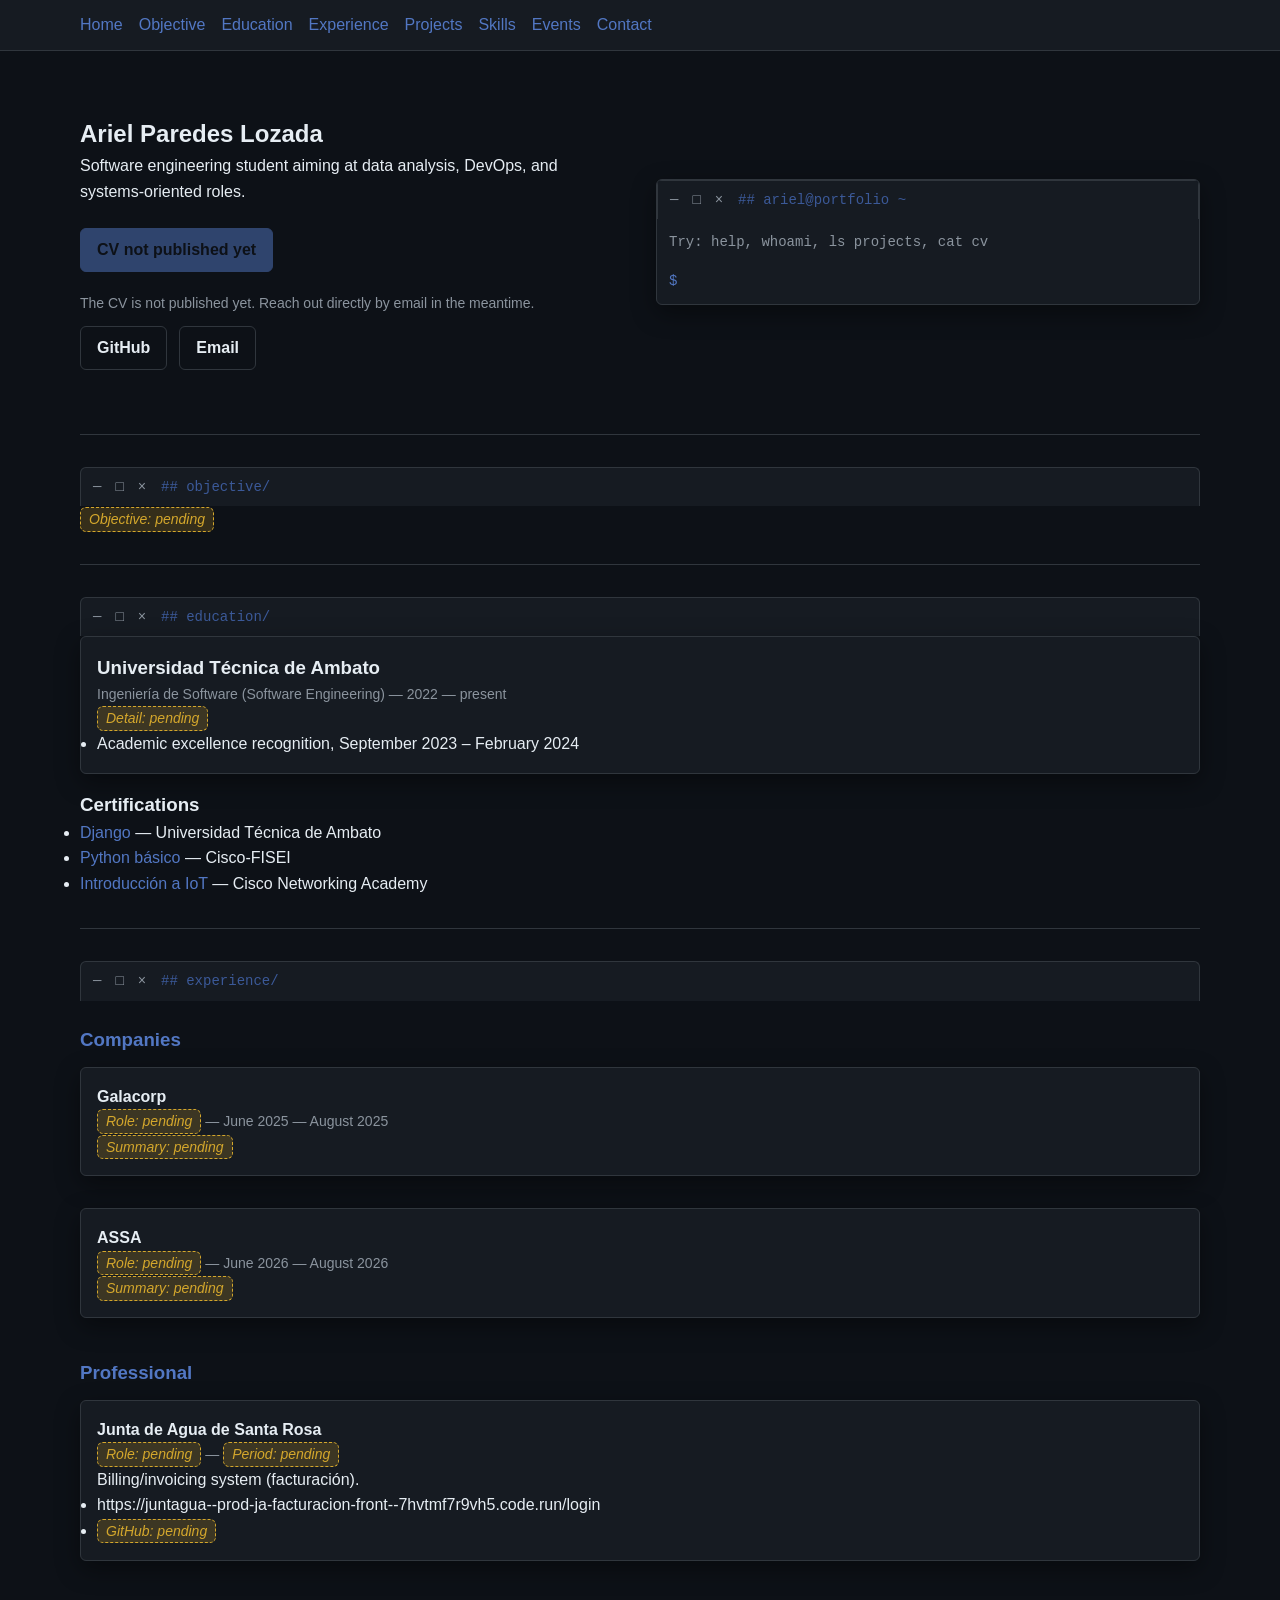
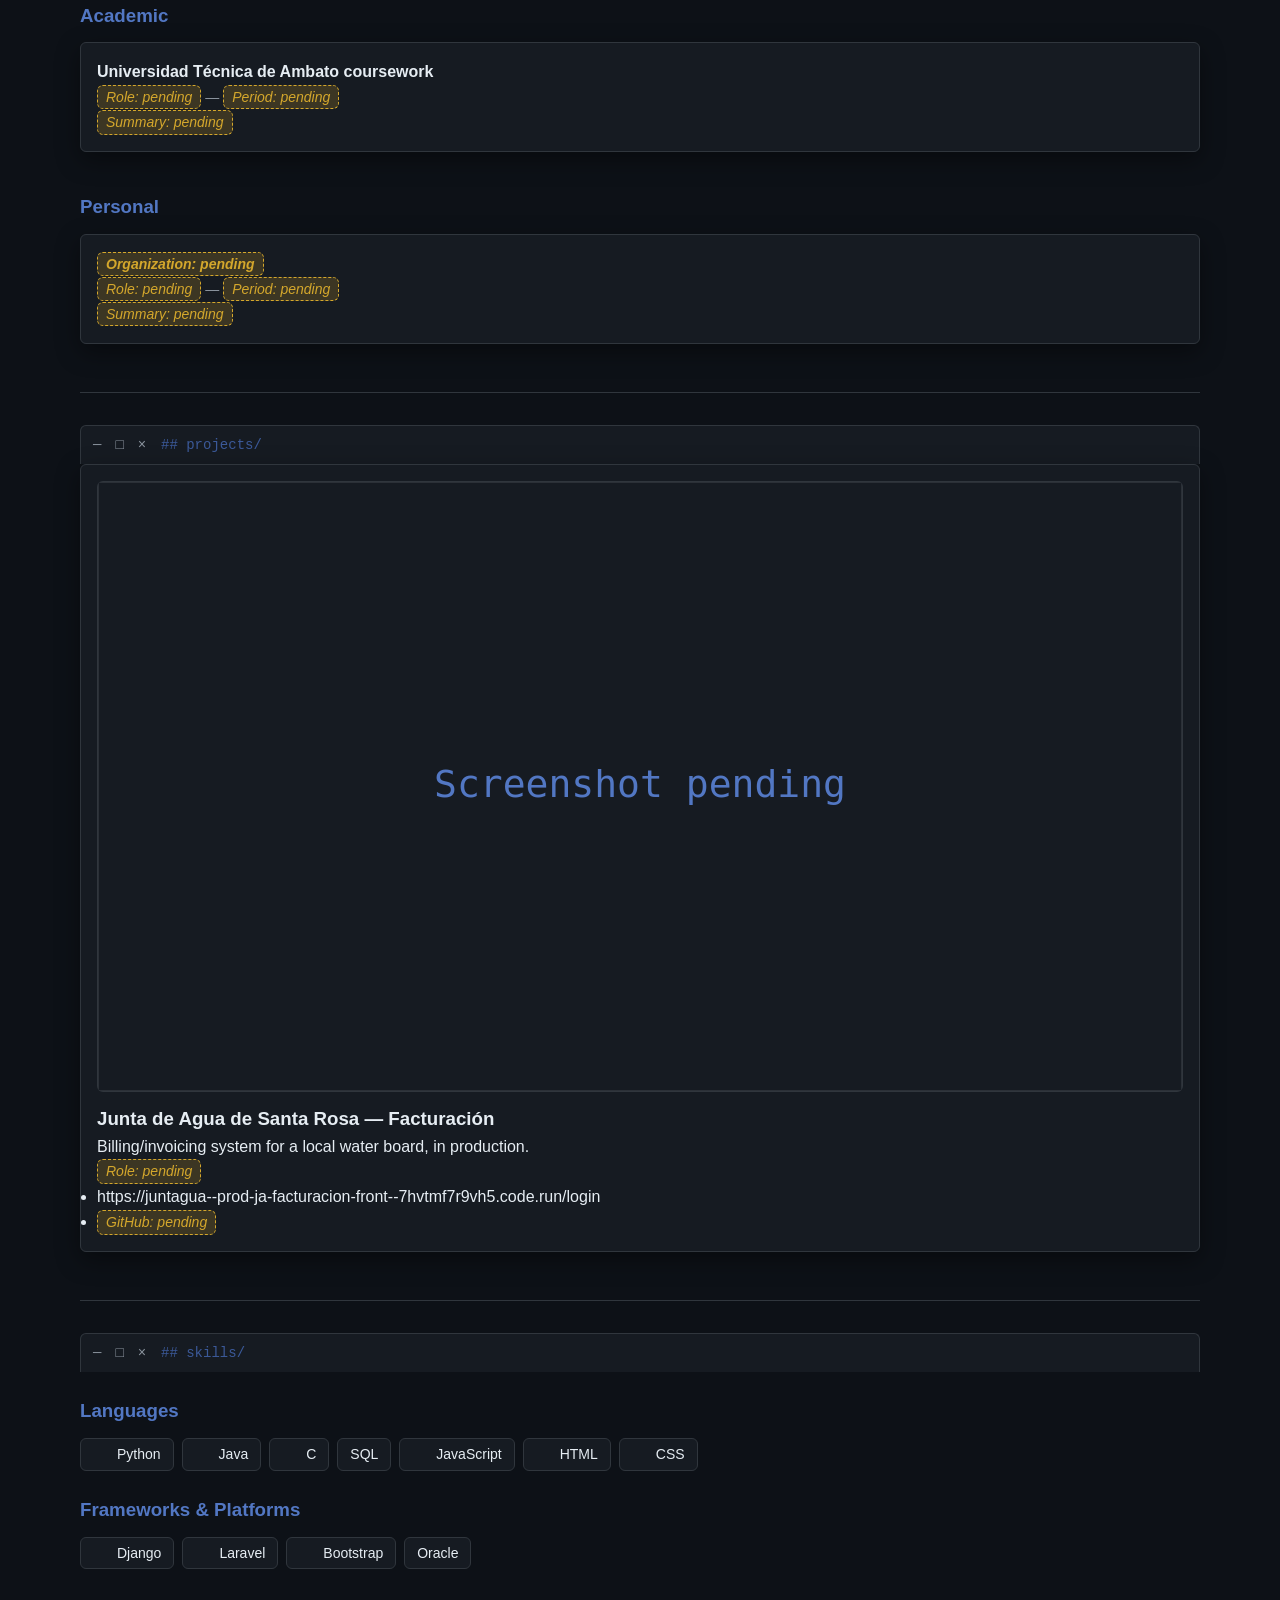
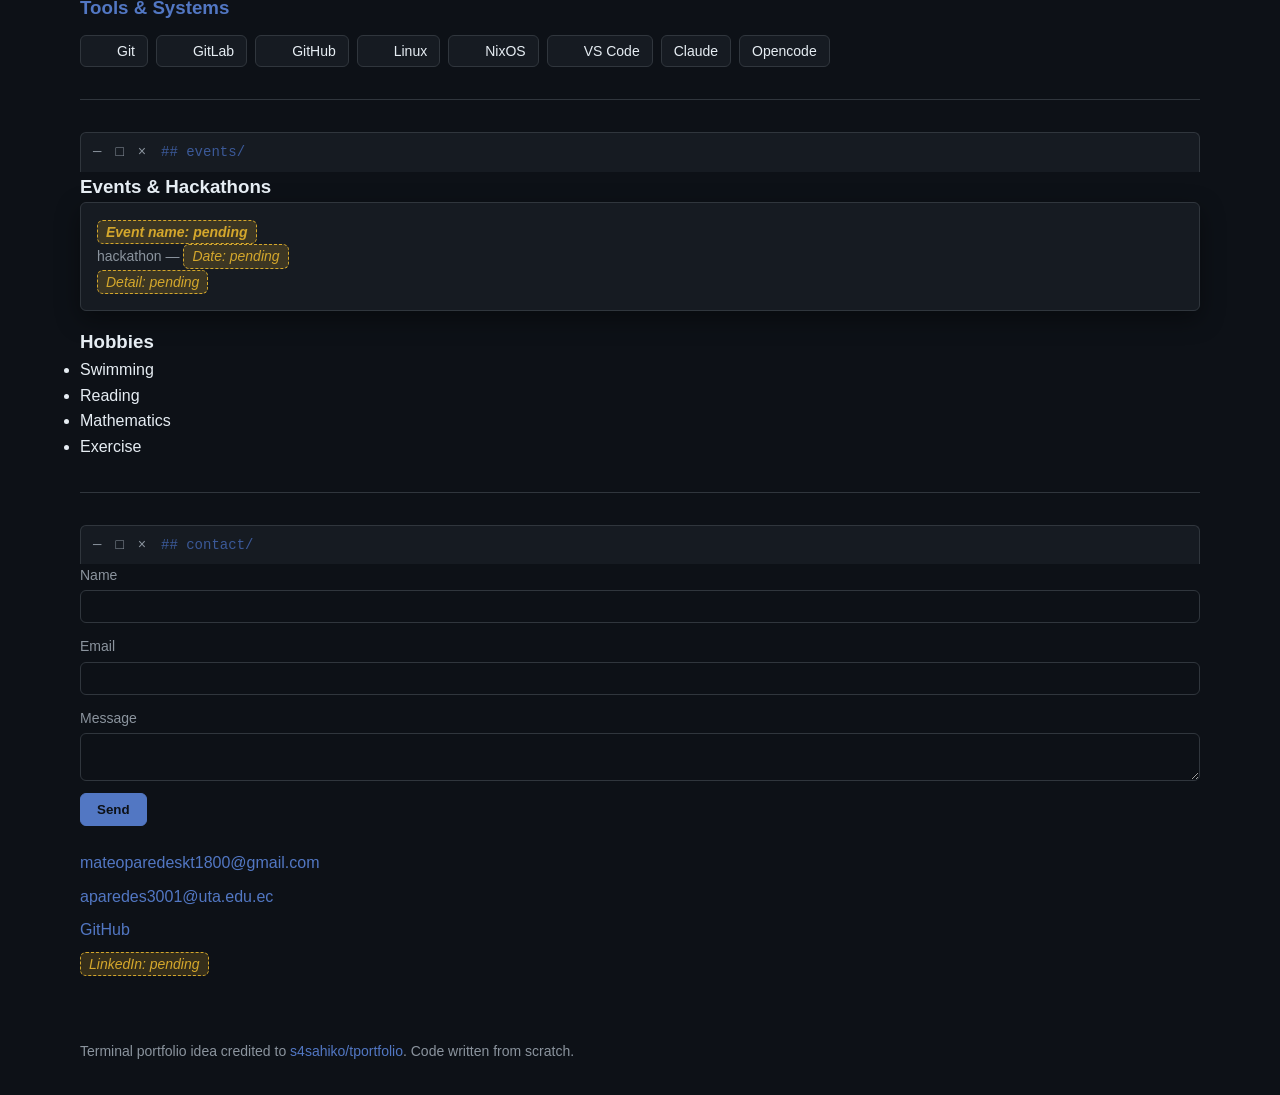
==== index.html @ 96d2a64b "feat: add contact form fallback and honest CV state" ====
<!DOCTYPE html>
<html lang="en">
<head>
  <meta charset="UTF-8">
  <meta name="viewport" content="width=device-width, initial-scale=1.0">
  <title>Ariel Paredes Lozada — Portfolio</title>
  <meta name="description" content="Ariel Paredes Lozada's portfolio: software engineering student focused on data analysis, DevOps, and systems work.">
  <meta name="author" content="Ariel Paredes Lozada">
  <meta name="theme-color" content="#0d1117">

  <meta property="og:title" content="Ariel Paredes Lozada — Portfolio">
  <meta property="og:description" content="Software engineering student focused on data analysis, DevOps, and systems work.">
  <meta property="og:type" content="website">
  <meta property="og:image" content="images/android-chrome-512x512.png">
  <meta name="twitter:card" content="summary">
  <meta name="twitter:image" content="images/android-chrome-512x512.png">

  <link rel="icon" href="images/favicon-32x32.png" sizes="32x32">
  <link rel="icon" href="images/favicon-16x16.png" sizes="16x16">
  <link rel="apple-touch-icon" href="images/apple-touch-icon.png">

  <link rel="stylesheet" href="css/tokens.css">
  <link rel="stylesheet" href="css/base.css">
  <link rel="stylesheet" href="css/layout.css">
  <link rel="stylesheet" href="css/components.css">
  <link rel="stylesheet" href="css/terminal.css">

  <script type="module" src="js/main.js"></script>
</head>
<body>
  <a class="skip-link visually-hidden" href="#main">Skip to main content</a>

  <div class="scroll-progress" id="scroll-progress" role="presentation"></div>

  <header class="site-nav">
    <nav aria-label="Primary">
      <input type="checkbox" id="nav-toggle" class="nav-toggle-input visually-hidden">
      <label for="nav-toggle" class="nav-toggle-label">Menu</label>
      <ul class="nav-list">
        <li><a href="#home">Home</a></li>
        <li><a href="#objective">Objective</a></li>
        <li><a href="#education">Education</a></li>
        <li><a href="#experience">Experience</a></li>
        <li><a href="#projects">Projects</a></li>
        <li><a href="#skills">Skills</a></li>
        <li><a href="#events">Events</a></li>
        <li><a href="#contact">Contact</a></li>
      </ul>
    </nav>
  </header>

  <noscript>
    <p class="noscript-notice">
      This page needs JavaScript to render the detail sections below (education, experience,
      projects, skills, events, and the contact form). You can still reach Ariel directly:
      <a href="mailto:aparedes3001@uta.edu.ec">aparedes3001@uta.edu.ec</a> or on
      <a href="https://github.com/ArielParedesLozada">GitHub</a>.
    </p>
  </noscript>

  <main id="main">
    <section id="home" class="hero">
      <div class="hero-text">
        <h1>Ariel Paredes Lozada</h1>
        <p class="hero-objective">Software engineering student aiming at data analysis, DevOps, and systems-oriented roles.</p>
        <div class="hero-actions">
          <a class="btn btn-primary" id="cv-download" aria-disabled="true" download>Download CV</a>
          <a class="btn btn-secondary" href="https://github.com/ArielParedesLozada">GitHub</a>
          <a class="btn btn-secondary" href="mailto:aparedes3001@uta.edu.ec">Email</a>
        </div>
      </div>
      <div class="hero-terminal" id="terminal-root">
        <div class="window-chrome">
          <span class="window-controls" aria-hidden="true">─ □ ×</span>
          <span class="window-title">## ariel@portfolio ~</span>
        </div>
        <div class="terminal-body">
          <output class="terminal-output" id="terminal-output" aria-live="polite"></output>
          <div class="terminal-input-line">
            <span class="terminal-prompt" aria-hidden="true">$</span>
            <input type="text" id="terminal-input" class="terminal-input" autocomplete="off" spellcheck="false" aria-label="Terminal command input">
          </div>
        </div>
      </div>
    </section>

    <section id="objective" class="window-section">
      <div class="window-chrome">
        <span class="window-controls" aria-hidden="true">─ □ ×</span>
        <span class="window-title">## objective/</span>
      </div>
      <div data-mount="objective"></div>
    </section>

    <section id="education" class="window-section">
      <div class="window-chrome">
        <span class="window-controls" aria-hidden="true">─ □ ×</span>
        <span class="window-title">## education/</span>
      </div>
      <div data-mount="education"></div>
    </section>

    <section id="experience" class="window-section">
      <div class="window-chrome">
        <span class="window-controls" aria-hidden="true">─ □ ×</span>
        <span class="window-title">## experience/</span>
      </div>
      <div data-mount="experience"></div>
    </section>

    <section id="projects" class="window-section">
      <div class="window-chrome">
        <span class="window-controls" aria-hidden="true">─ □ ×</span>
        <span class="window-title">## projects/</span>
      </div>
      <div data-mount="projects"></div>
    </section>

    <section id="skills" class="window-section">
      <div class="window-chrome">
        <span class="window-controls" aria-hidden="true">─ □ ×</span>
        <span class="window-title">## skills/</span>
      </div>
      <div data-mount="skills"></div>
    </section>

    <section id="events" class="window-section">
      <div class="window-chrome">
        <span class="window-controls" aria-hidden="true">─ □ ×</span>
        <span class="window-title">## events/</span>
      </div>
      <div data-mount="events"></div>
    </section>

    <section id="contact" class="window-section">
      <div class="window-chrome">
        <span class="window-controls" aria-hidden="true">─ □ ×</span>
        <span class="window-title">## contact/</span>
      </div>
      <div data-mount="contact"></div>
    </section>
  </main>

  <footer class="site-footer">
    <p>Terminal portfolio idea credited to <a href="https://github.com/s4sahiko/tportfolio">s4sahiko/tportfolio</a>. Code written from scratch.</p>
  </footer>
</body>
</html>
---- css/tokens.css ----
:root {
  --bg: #0d1117;
  --bg-elevated: #161b22;
  --fg: #e6edf3;
  --fg-muted: #8b949e;
  --accent: #5277c3;
  --accent-dim: #3b5998;
  --warn: #d4a72c;
  --border: #30363d;

  --font-mono: ui-monospace, "SF Mono", "Cascadia Code", "Fira Code", Consolas, monospace;
  --font-sans: -apple-system, BlinkMacSystemFont, "Segoe UI", Roboto, Helvetica, Arial, sans-serif;

  --step--1: 0.875rem;
  --step-0: 1rem;
  --step-1: 1.25rem;
  --step-2: 1.563rem;
  --step-3: 1.953rem;
  --step-4: 2.441rem;

  --space-1: 0.25rem;
  --space-2: 0.5rem;
  --space-3: 0.75rem;
  --space-4: 1rem;
  --space-5: 1.5rem;
  --space-6: 2rem;
  --space-7: 3rem;
  --space-8: 4rem;

  --radius: 6px;
  --shadow: 0 8px 24px rgba(0, 0, 0, 0.4);
}
---- css/base.css ----
* {
  margin: 0;
  padding: 0;
  box-sizing: border-box;
}

html {
  font-size: 100%;
}

body {
  background: var(--bg);
  color: var(--fg);
  font-family: var(--font-sans);
  font-size: var(--step-0);
  line-height: 1.6;
}

a {
  color: var(--accent);
  text-decoration: none;
}

a:hover {
  text-decoration: underline;
}

a:focus-visible,
button:focus-visible,
input:focus-visible,
textarea:focus-visible {
  outline: 2px solid var(--accent);
  outline-offset: 2px;
}

img {
  max-width: 100%;
  display: block;
}

.visually-hidden {
  position: absolute;
  width: 1px;
  height: 1px;
  overflow: hidden;
  clip: rect(0 0 0 0);
  white-space: nowrap;
}

@media (prefers-reduced-motion: reduce) {
  *,
  *::before,
  *::after {
    transition: none !important;
    animation: none !important;
    scroll-behavior: auto !important;
  }
}
---- css/layout.css ----
.scroll-progress {
  position: fixed;
  top: 0;
  left: 0;
  height: 3px;
  width: 0%;
  background: var(--accent);
  z-index: 100;
}

.skip-link:focus {
  position: fixed;
  top: var(--space-2);
  left: var(--space-2);
  width: auto;
  height: auto;
  clip: auto;
  background: var(--bg-elevated);
  color: var(--fg);
  padding: var(--space-2) var(--space-3);
  border-radius: var(--radius);
  z-index: 200;
}

.site-nav {
  position: sticky;
  top: 0;
  background: var(--bg-elevated);
  border-bottom: 1px solid var(--border);
  z-index: 50;
}

.site-nav nav {
  max-width: 72rem;
  margin: 0 auto;
  padding: var(--space-3) var(--space-4);
}

.nav-list {
  display: flex;
  flex-wrap: wrap;
  gap: var(--space-4);
  list-style: none;
}

.nav-toggle-label {
  display: none;
}

main {
  max-width: 72rem;
  margin: 0 auto;
  padding: 0 var(--space-4);
}

.hero {
  display: grid;
  gap: var(--space-6);
  padding: var(--space-8) 0;
}

.hero-actions {
  display: flex;
  flex-wrap: wrap;
  gap: var(--space-3);
  margin-top: var(--space-5);
}

.window-section {
  padding: var(--space-6) 0;
  border-top: 1px solid var(--border);
}

.site-footer {
  max-width: 72rem;
  margin: 0 auto;
  padding: var(--space-6) var(--space-4);
  color: var(--fg-muted);
  font-size: var(--step--1);
}

@media (min-width: 60rem) {
  .hero {
    grid-template-columns: 1fr 1fr;
    align-items: center;
  }
}

@media (max-width: 40rem) {
  .nav-toggle-label {
    display: inline-block;
    cursor: pointer;
    padding: var(--space-2);
  }

  .nav-list {
    display: none;
    flex-direction: column;
  }

  .nav-toggle-input:checked ~ .nav-list {
    display: flex;
  }
}
---- css/components.css ----
.window-chrome {
  display: flex;
  align-items: center;
  gap: var(--space-3);
  background: var(--bg-elevated);
  border: 1px solid var(--border);
  border-bottom: none;
  border-radius: var(--radius) var(--radius) 0 0;
  padding: var(--space-2) var(--space-3);
  font-family: var(--font-mono);
  font-size: var(--step--1);
  color: var(--fg-muted);
}

.window-controls {
  letter-spacing: 0.2em;
}

.window-title {
  color: var(--accent-dim);
}

.card {
  background: var(--bg-elevated);
  border: 1px solid var(--border);
  border-radius: var(--radius);
  padding: var(--space-4);
  box-shadow: var(--shadow);
  margin-bottom: var(--space-4);
}

.card-meta {
  color: var(--fg-muted);
  font-size: var(--step--1);
}

.timeline {
  display: grid;
  gap: var(--space-4);
}

.experience-group h3 {
  margin: var(--space-5) 0 var(--space-3);
  color: var(--accent);
}

.skill-group h3 {
  margin: var(--space-5) 0 var(--space-3);
  color: var(--accent);
}

.skill-chips {
  display: flex;
  flex-wrap: wrap;
  gap: var(--space-2);
  list-style: none;
}

.skill-chip {
  display: inline-flex;
  align-items: center;
  gap: var(--space-2);
  background: var(--bg-elevated);
  border: 1px solid var(--border);
  border-radius: var(--radius);
  padding: var(--space-1) var(--space-3);
  font-size: var(--step--1);
}

.skill-chip img {
  width: 1rem;
  height: 1rem;
}

.btn {
  display: inline-block;
  padding: var(--space-2) var(--space-4);
  border-radius: var(--radius);
  border: 1px solid var(--border);
  font-weight: 600;
}

.btn-primary {
  background: var(--accent);
  color: var(--bg);
  border-color: var(--accent);
}

.btn-secondary {
  background: transparent;
  color: var(--fg);
}

.btn[aria-disabled="true"] {
  opacity: 0.5;
  cursor: not-allowed;
  pointer-events: none;
}

.placeholder {
  display: inline-block;
  background: color-mix(in srgb, var(--warn) 20%, transparent);
  color: var(--warn);
  border: 1px dashed var(--warn);
  border-radius: var(--radius);
  padding: 0 var(--space-2);
  font-size: var(--step--1);
  font-style: italic;
}

.project-grid {
  display: grid;
  grid-template-columns: repeat(auto-fit, minmax(16rem, 1fr));
  gap: var(--space-4);
}

.project-card img {
  width: 100%;
  border-radius: var(--radius);
  margin-bottom: var(--space-3);
}

.contact-links {
  list-style: none;
  display: grid;
  gap: var(--space-2);
  margin-top: var(--space-5);
}

.form-field {
  display: grid;
  gap: var(--space-1);
  margin-bottom: var(--space-3);
}

.form-field label {
  font-size: var(--step--1);
  color: var(--fg-muted);
}

.form-field input,
.form-field textarea {
  background: var(--bg);
  border: 1px solid var(--border);
  border-radius: var(--radius);
  padding: var(--space-2);
  color: var(--fg);
  font-family: var(--font-sans);
}

.cv-note {
  font-size: var(--step--1);
  color: var(--fg-muted);
  margin-top: var(--space-2);
}

.noscript-notice {
  background: var(--bg-elevated);
  border: 1px solid var(--border);
  padding: var(--space-4);
  margin: var(--space-4);
}
---- css/terminal.css ----
.hero-terminal {
  border: 1px solid var(--border);
  border-radius: var(--radius);
  overflow: hidden;
  background: var(--bg-elevated);
  box-shadow: var(--shadow);
}

.hero-terminal .window-chrome {
  border-radius: 0;
}

.terminal-body {
  font-family: var(--font-mono);
  font-size: var(--step--1);
  padding: var(--space-3);
}

.terminal-output {
  display: block;
  max-height: 14rem;
  overflow-y: auto;
  white-space: pre-wrap;
  margin-bottom: var(--space-2);
  color: var(--fg);
}

.terminal-output::before {
  content: "Try: help, whoami, ls projects, cat cv";
  display: block;
  color: var(--fg-muted);
  margin-bottom: var(--space-2);
}

.terminal-input-line {
  display: flex;
  align-items: center;
  gap: var(--space-2);
}

.terminal-prompt {
  color: var(--accent);
}

.terminal-input {
  flex: 1;
  background: transparent;
  border: none;
  color: var(--fg);
  font-family: var(--font-mono);
  font-size: var(--step--1);
  caret-color: var(--accent);
  animation: terminal-caret 1s step-end infinite;
}

.terminal-input:focus {
  outline: none;
}

@keyframes terminal-caret {
  50% { caret-color: transparent; }
}

@media (prefers-reduced-motion: reduce) {
  .terminal-input {
    animation: none;
  }
}
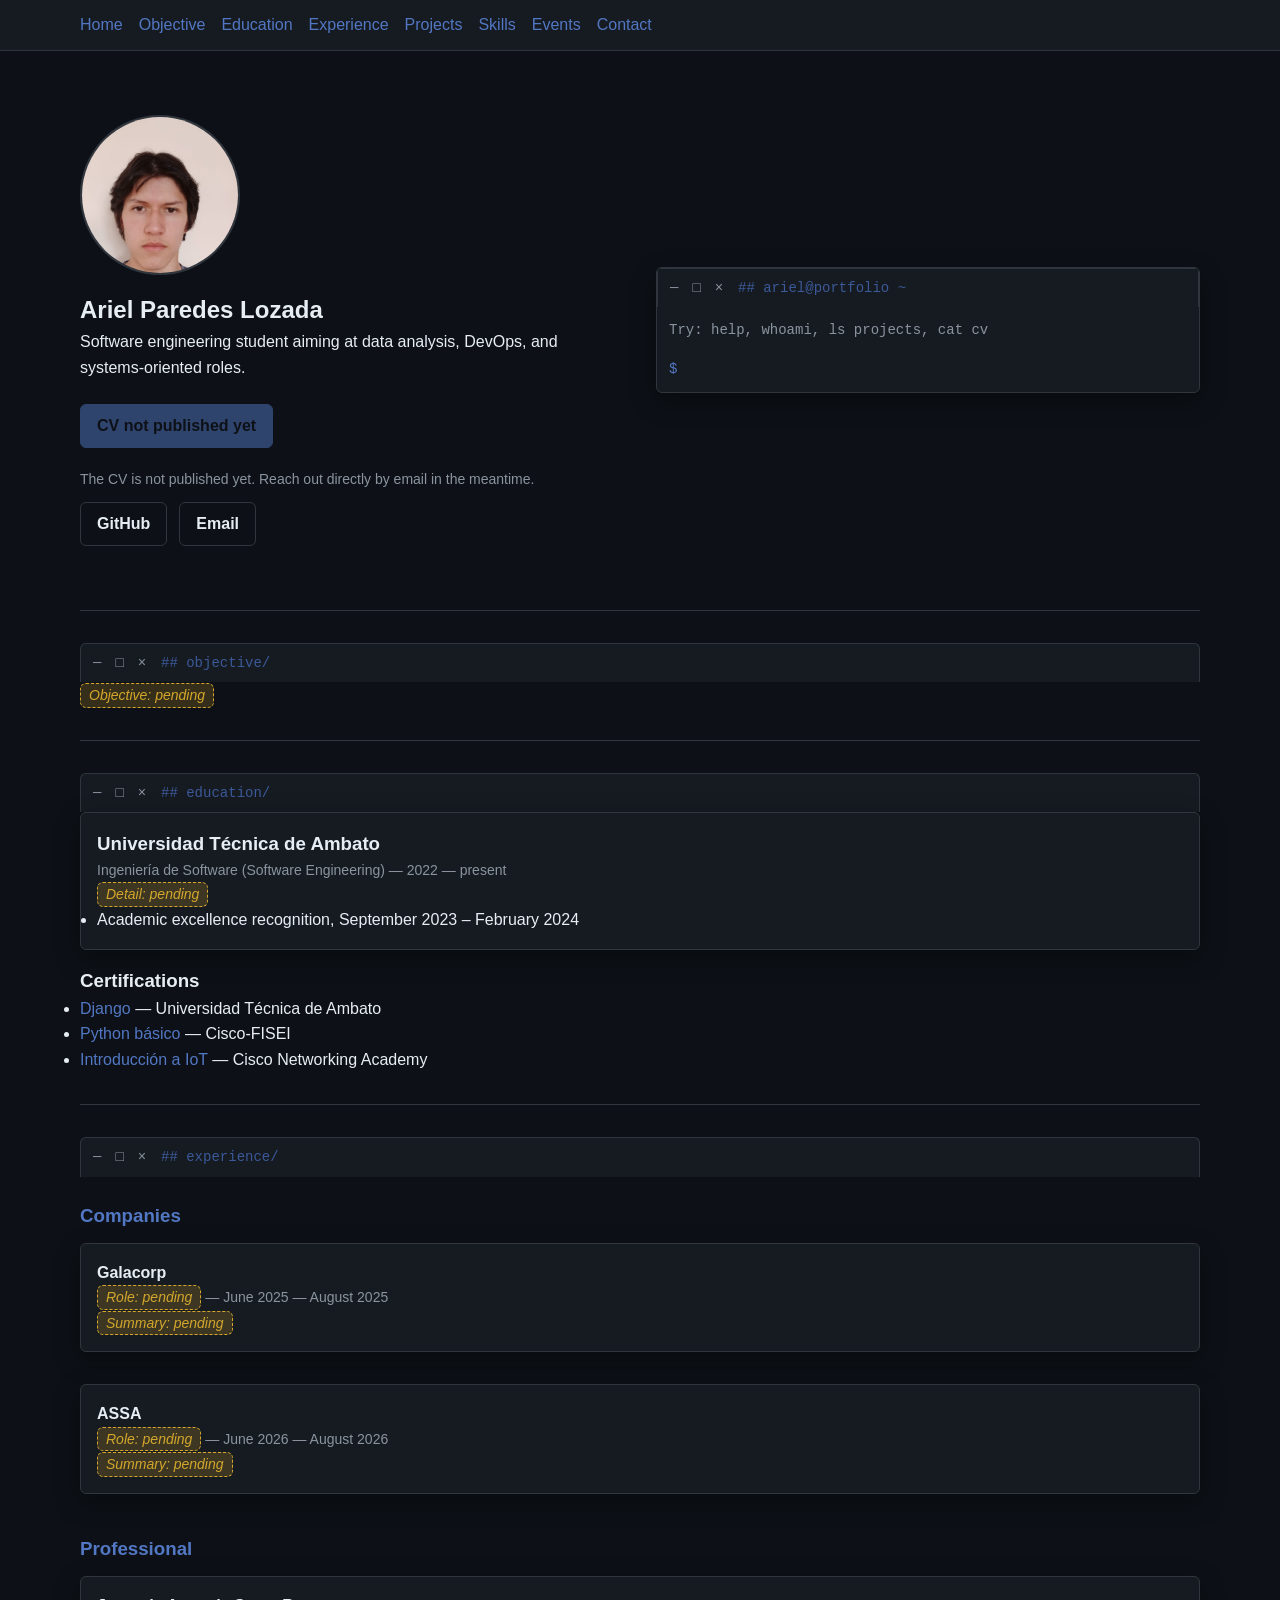
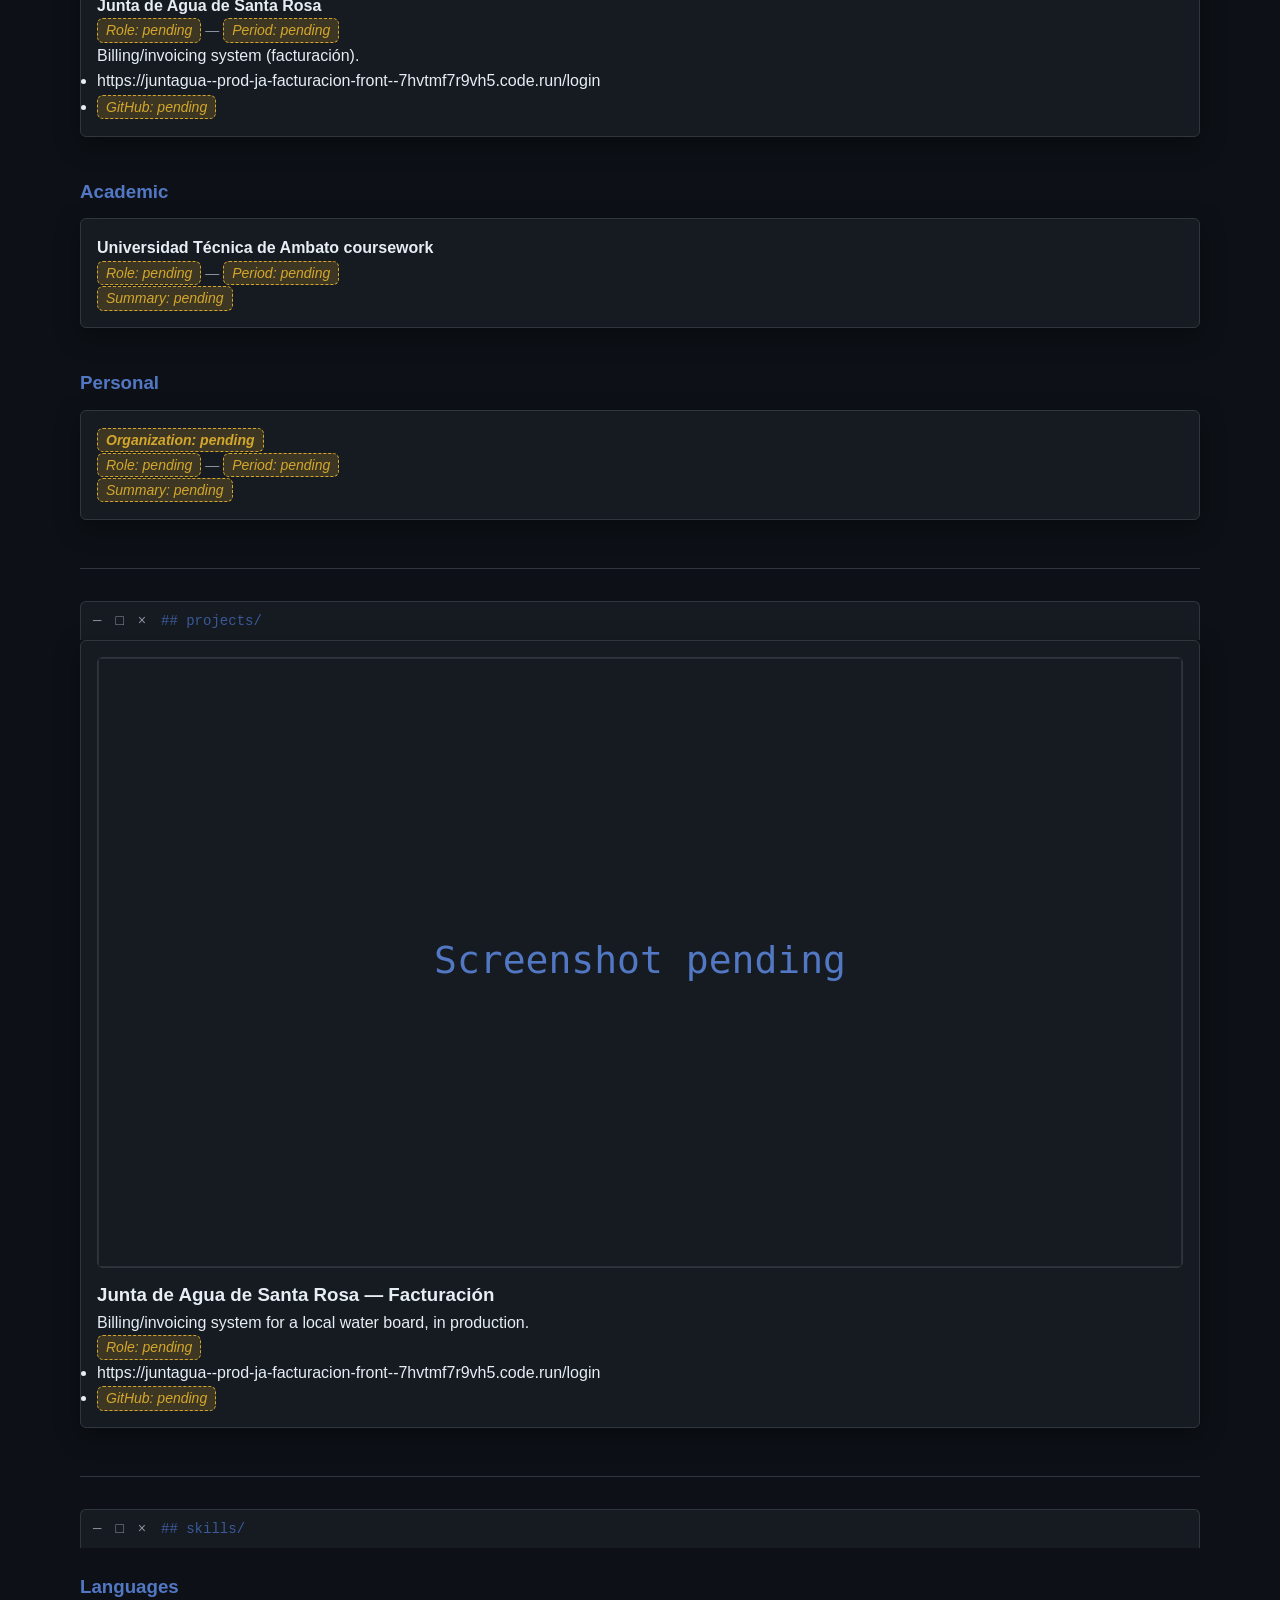
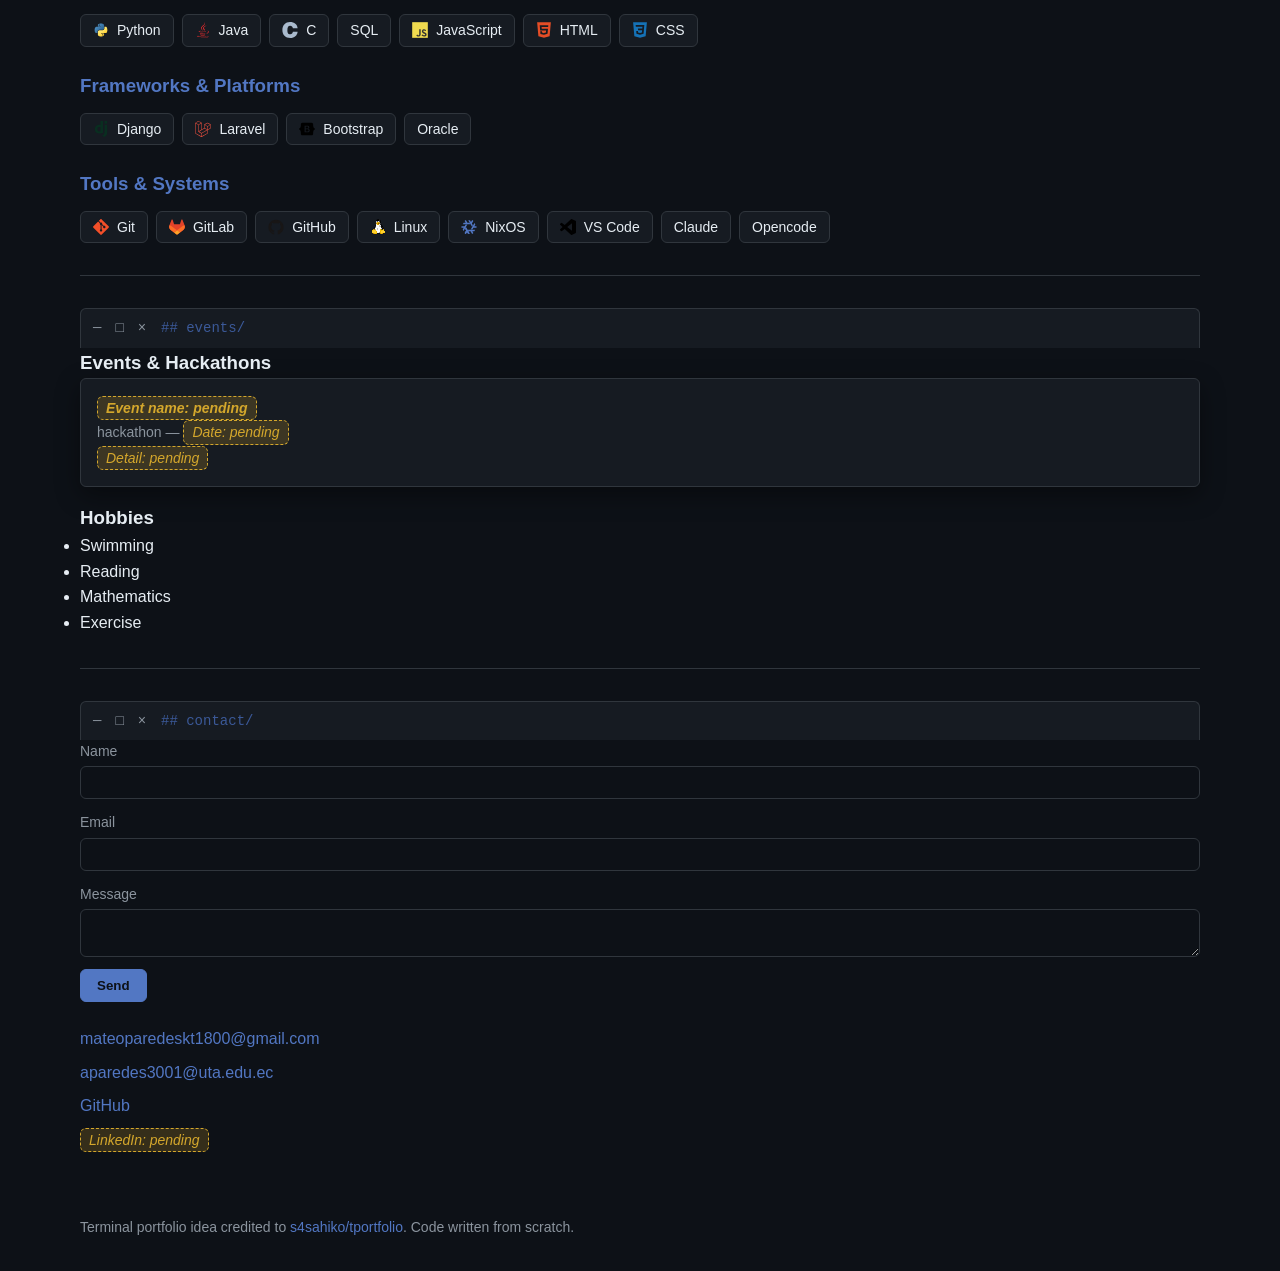
==== commit 8be5ed84: "fix: render the hero portrait that profile.photo pointed at" ====
--- a/index.html
+++ b/index.html
@@ -61,6 +61,7 @@
   <main id="main">
     <section id="home" class="hero">
       <div class="hero-text">
+        <img class="hero-photo" src="images/my_img.jpg" alt="Portrait of Ariel Paredes Lozada" width="160" height="160">
         <h1>Ariel Paredes Lozada</h1>
         <p class="hero-objective">Software engineering student aiming at data analysis, DevOps, and systems-oriented roles.</p>
         <div class="hero-actions">
--- a/css/components.css
+++ b/css/components.css
@@ -148,6 +148,15 @@
   font-family: var(--font-sans);
 }
 
+.hero-photo {
+  width: 10rem;
+  height: 10rem;
+  border-radius: 50%;
+  object-fit: cover;
+  border: 2px solid var(--border);
+  margin-bottom: var(--space-4);
+}
+
 .cv-note {
   font-size: var(--step--1);
   color: var(--fg-muted);
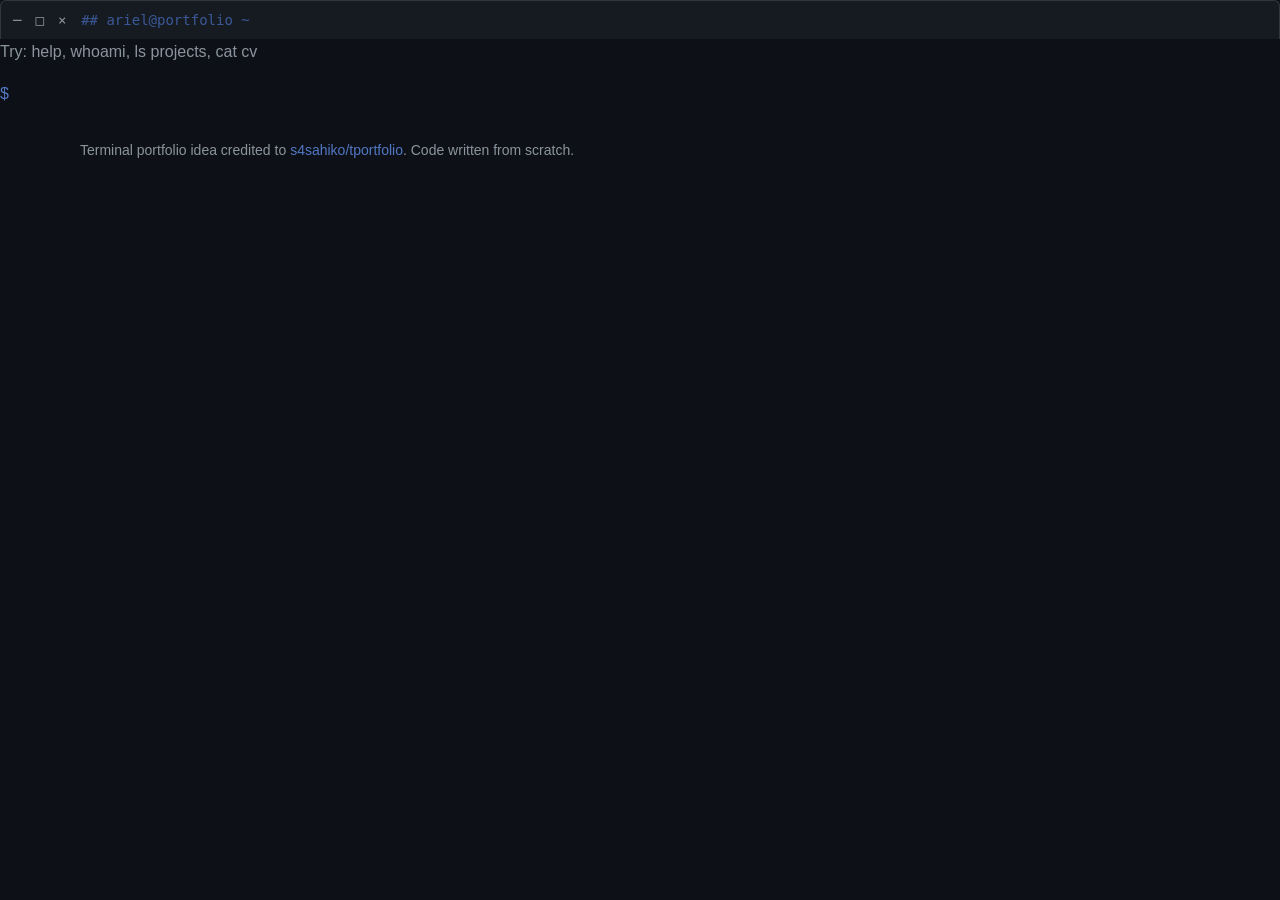
==== commit 06e44a25: "feat: generate pages from one template, retire the single-page runtime" ====
--- a/index.html
+++ b/index.html
@@ -4,12 +4,12 @@
   <meta charset="UTF-8">
   <meta name="viewport" content="width=device-width, initial-scale=1.0">
   <title>Ariel Paredes Lozada — Portfolio</title>
-  <meta name="description" content="Ariel Paredes Lozada's portfolio: software engineering student focused on data analysis, DevOps, and systems work.">
+  <meta name="description" content="Terminal portfolio of Ariel Paredes Lozada, software engineering student focused on data analysis, DevOps and systems.">
   <meta name="author" content="Ariel Paredes Lozada">
   <meta name="theme-color" content="#0d1117">
 
   <meta property="og:title" content="Ariel Paredes Lozada — Portfolio">
-  <meta property="og:description" content="Software engineering student focused on data analysis, DevOps, and systems work.">
+  <meta property="og:description" content="Terminal portfolio of Ariel Paredes Lozada, software engineering student focused on data analysis, DevOps and systems.">
   <meta property="og:type" content="website">
   <meta property="og:image" content="images/android-chrome-512x512.png">
   <meta name="twitter:card" content="summary">
@@ -24,126 +24,44 @@
   <link rel="stylesheet" href="css/layout.css">
   <link rel="stylesheet" href="css/components.css">
   <link rel="stylesheet" href="css/terminal.css">
+</head>
+<body class="is-boot" data-page="boot" data-asset-prefix="">
+  <a class="skip-link visually-hidden" href="#main" data-i18n="ui.skipLink">Skip to main content</a>
+
+  <div class="screen">
+    <div class="window-chrome">
+      <span class="window-controls" aria-hidden="true">─ □ ×</span>
+      <span class="window-title">## ariel@portfolio ~</span>
+    </div>
+
+
+
+    <main id="main" class="screen-body">
+
+    </main>
+
+    <div class="terminal" id="terminal-root">
+      <output class="terminal-output" id="terminal-output" aria-live="polite"></output>
+      <div class="terminal-input-line">
+        <span class="terminal-prompt" aria-hidden="true">$</span>
+        <input type="text" id="terminal-input" class="terminal-input" autocomplete="off"
+               spellcheck="false" autocapitalize="off" aria-label="Terminal command input">
+      </div>
+    </div>
+  </div>
+
+  <noscript>
+    <p class="noscript-notice" data-i18n="ui.noscript">This page works without JavaScript, in English. The command line and the language switch need it.</p>
+  </noscript>
+
+  <footer class="site-footer">
+    <p>
+      <span data-i18n="ui.credit">Terminal portfolio idea credited to</span>
+      <a href="https://github.com/s4sahiko/tportfolio" rel="noopener">s4sahiko/tportfolio</a>.
+      <span data-i18n="ui.creditTail">Code written from scratch.</span>
+    </p>
+  </footer>
 
   <script type="module" src="js/main.js"></script>
-</head>
-<body>
-  <a class="skip-link visually-hidden" href="#main">Skip to main content</a>
-
-  <div class="scroll-progress" id="scroll-progress" role="presentation"></div>
-
-  <header class="site-nav">
-    <nav aria-label="Primary">
-      <input type="checkbox" id="nav-toggle" class="nav-toggle-input visually-hidden">
-      <label for="nav-toggle" class="nav-toggle-label">Menu</label>
-      <ul class="nav-list">
-        <li><a href="#home">Home</a></li>
-        <li><a href="#objective">Objective</a></li>
-        <li><a href="#education">Education</a></li>
-        <li><a href="#experience">Experience</a></li>
-        <li><a href="#projects">Projects</a></li>
-        <li><a href="#skills">Skills</a></li>
-        <li><a href="#events">Events</a></li>
-        <li><a href="#contact">Contact</a></li>
-      </ul>
-    </nav>
-  </header>
-
-  <noscript>
-    <p class="noscript-notice">
-      This page needs JavaScript to render the detail sections below (education, experience,
-      projects, skills, events, and the contact form). You can still reach Ariel directly:
-      <a href="mailto:aparedes3001@uta.edu.ec">aparedes3001@uta.edu.ec</a> or on
-      <a href="https://github.com/ArielParedesLozada">GitHub</a>.
-    </p>
-  </noscript>
-
-  <main id="main">
-    <section id="home" class="hero">
-      <div class="hero-text">
-        <img class="hero-photo" src="images/my_img.jpg" alt="Portrait of Ariel Paredes Lozada" width="160" height="160">
-        <h1>Ariel Paredes Lozada</h1>
-        <p class="hero-objective">Software engineering student aiming at data analysis, DevOps, and systems-oriented roles.</p>
-        <div class="hero-actions">
-          <a class="btn btn-primary" id="cv-download" aria-disabled="true" download>Download CV</a>
-          <a class="btn btn-secondary" href="https://github.com/ArielParedesLozada">GitHub</a>
-          <a class="btn btn-secondary" href="mailto:aparedes3001@uta.edu.ec">Email</a>
-        </div>
-      </div>
-      <div class="hero-terminal" id="terminal-root">
-        <div class="window-chrome">
-          <span class="window-controls" aria-hidden="true">─ □ ×</span>
-          <span class="window-title">## ariel@portfolio ~</span>
-        </div>
-        <div class="terminal-body">
-          <output class="terminal-output" id="terminal-output" aria-live="polite"></output>
-          <div class="terminal-input-line">
-            <span class="terminal-prompt" aria-hidden="true">$</span>
-            <input type="text" id="terminal-input" class="terminal-input" autocomplete="off" spellcheck="false" aria-label="Terminal command input">
-          </div>
-        </div>
-      </div>
-    </section>
-
-    <section id="objective" class="window-section">
-      <div class="window-chrome">
-        <span class="window-controls" aria-hidden="true">─ □ ×</span>
-        <span class="window-title">## objective/</span>
-      </div>
-      <div data-mount="objective"></div>
-    </section>
-
-    <section id="education" class="window-section">
-      <div class="window-chrome">
-        <span class="window-controls" aria-hidden="true">─ □ ×</span>
-        <span class="window-title">## education/</span>
-      </div>
-      <div data-mount="education"></div>
-    </section>
-
-    <section id="experience" class="window-section">
-      <div class="window-chrome">
-        <span class="window-controls" aria-hidden="true">─ □ ×</span>
-        <span class="window-title">## experience/</span>
-      </div>
-      <div data-mount="experience"></div>
-    </section>
-
-    <section id="projects" class="window-section">
-      <div class="window-chrome">
-        <span class="window-controls" aria-hidden="true">─ □ ×</span>
-        <span class="window-title">## projects/</span>
-      </div>
-      <div data-mount="projects"></div>
-    </section>
-
-    <section id="skills" class="window-section">
-      <div class="window-chrome">
-        <span class="window-controls" aria-hidden="true">─ □ ×</span>
-        <span class="window-title">## skills/</span>
-      </div>
-      <div data-mount="skills"></div>
-    </section>
-
-    <section id="events" class="window-section">
-      <div class="window-chrome">
-        <span class="window-controls" aria-hidden="true">─ □ ×</span>
-        <span class="window-title">## events/</span>
-      </div>
-      <div data-mount="events"></div>
-    </section>
-
-    <section id="contact" class="window-section">
-      <div class="window-chrome">
-        <span class="window-controls" aria-hidden="true">─ □ ×</span>
-        <span class="window-title">## contact/</span>
-      </div>
-      <div data-mount="contact"></div>
-    </section>
-  </main>
-
-  <footer class="site-footer">
-    <p>Terminal portfolio idea credited to <a href="https://github.com/s4sahiko/tportfolio">s4sahiko/tportfolio</a>. Code written from scratch.</p>
-  </footer>
 </body>
 </html>
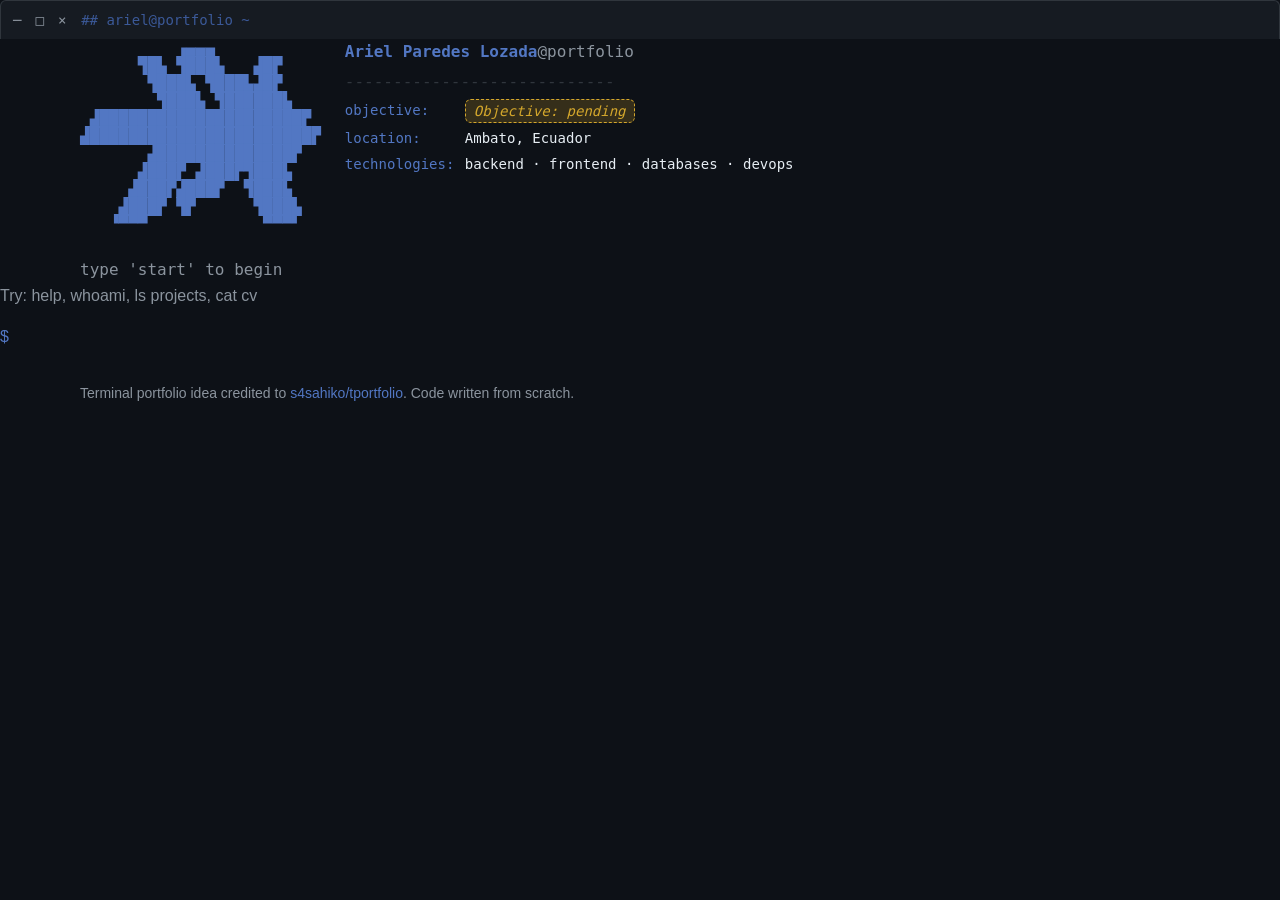
==== commit 6725d9d3: "feat: render the boot screen, about page and 404" ====
--- a/index.html
+++ b/index.html
@@ -37,7 +37,27 @@
 
 
     <main id="main" class="screen-body">
-
+      <div class="fetch">
+        <pre class="fetch-art" aria-hidden="true">          ▗▄▄▄       
+      ▜█▙ ▜███▙   ▟█▛
+       ▜███▙ ▜███▙▟█▛
+        ▜███▙ ▜██████▙
+ ▟█████████████████████▛
+▟███████████████████████▛
+       ▟██████████████▛ 
+      ▟███▛ ▟███▛▜███▙  
+     ▟███▛▟███▛  ▜███▙  
+    ▟███▛ ▜▛      ▜███▙ 
+   ▝▀▀▀            ▀▀▀▘ </pre>
+        <div class="fetch-info">
+          <p class="fetch-title">Ariel Paredes Lozada<span class="fetch-at">@portfolio</span></p>
+          <p class="fetch-rule" aria-hidden="true">----------------------------</p>
+          <div class="fetch-row"><span class="fetch-key"><span data-i18n="boot.objective">objective</span></span><span class="fetch-value"><span class="placeholder"><span data-i18n="ui.objective">Objective</span>: <span data-i18n="ui.pending">pending</span></span></span></div>
+          <div class="fetch-row"><span class="fetch-key"><span data-i18n="boot.location">location</span></span><span class="fetch-value">Ambato, Ecuador</span></div>
+          <div class="fetch-row"><span class="fetch-key"><span data-i18n="boot.technologies">technologies</span></span><span class="fetch-value">backend · frontend · databases · devops</span></div>
+        </div>
+      </div>
+      <p class="boot-hint" data-i18n="boot.hint">type &#39;start&#39; to begin</p>
     </main>
 
     <div class="terminal" id="terminal-root">
--- a/css/components.css
+++ b/css/components.css
@@ -169,3 +169,127 @@
   padding: var(--space-4);
   margin: var(--space-4);
 }
+
+/* ---- fastfetch block (boot screen) ---- */
+.fetch {
+  display: flex;
+  flex-wrap: wrap;
+  gap: var(--space-5);
+  align-items: flex-start;
+}
+
+.fetch-art {
+  color: var(--accent);
+  font-family: var(--font-mono);
+  line-height: 1.1;
+  margin: 0;
+}
+
+.fetch-info {
+  display: grid;
+  gap: var(--space-1);
+  min-width: 16rem;
+  flex: 1;
+}
+
+.fetch-title {
+  font-family: var(--font-mono);
+  color: var(--accent);
+  font-weight: 700;
+}
+
+.fetch-at {
+  color: var(--fg-muted);
+  font-weight: 400;
+}
+
+.fetch-rule {
+  color: var(--border);
+  font-family: var(--font-mono);
+}
+
+.fetch-row {
+  display: flex;
+  gap: var(--space-2);
+  font-family: var(--font-mono);
+  font-size: var(--step--1);
+}
+
+.fetch-key {
+  color: var(--accent);
+  min-width: 7rem;
+}
+
+.fetch-key::after {
+  content: ':';
+}
+
+.boot-hint {
+  margin-top: var(--space-5);
+  color: var(--fg-muted);
+  font-family: var(--font-mono);
+}
+
+/* ---- about ---- */
+.about-identity {
+  display: flex;
+  flex-wrap: wrap;
+  gap: var(--space-5);
+  align-items: flex-start;
+}
+
+.portrait {
+  width: 10rem;
+  height: 10rem;
+  border-radius: var(--radius);
+  object-fit: cover;
+  border: 1px solid var(--border);
+}
+
+.about-name {
+  font-size: var(--step-2);
+  font-weight: 700;
+}
+
+.about-mini {
+  display: grid;
+  grid-template-columns: repeat(auto-fit, minmax(14rem, 1fr));
+  gap: var(--space-5);
+  margin-top: var(--space-6);
+}
+
+.about-mini h2 {
+  color: var(--accent);
+  font-size: var(--step-0);
+  margin-bottom: var(--space-2);
+}
+
+.field-key {
+  color: var(--accent);
+}
+
+.field-key::after {
+  content: ':';
+  margin-right: 0.35ch;
+}
+
+.chips {
+  display: flex;
+  flex-wrap: wrap;
+  gap: var(--space-2);
+  list-style: none;
+}
+
+.chip {
+  background: var(--bg-elevated);
+  border: 1px solid var(--border);
+  border-radius: var(--radius);
+  padding: var(--space-1) var(--space-3);
+  font-size: var(--step--1);
+}
+
+.cv-block {
+  display: grid;
+  gap: var(--space-2);
+  justify-items: start;
+}
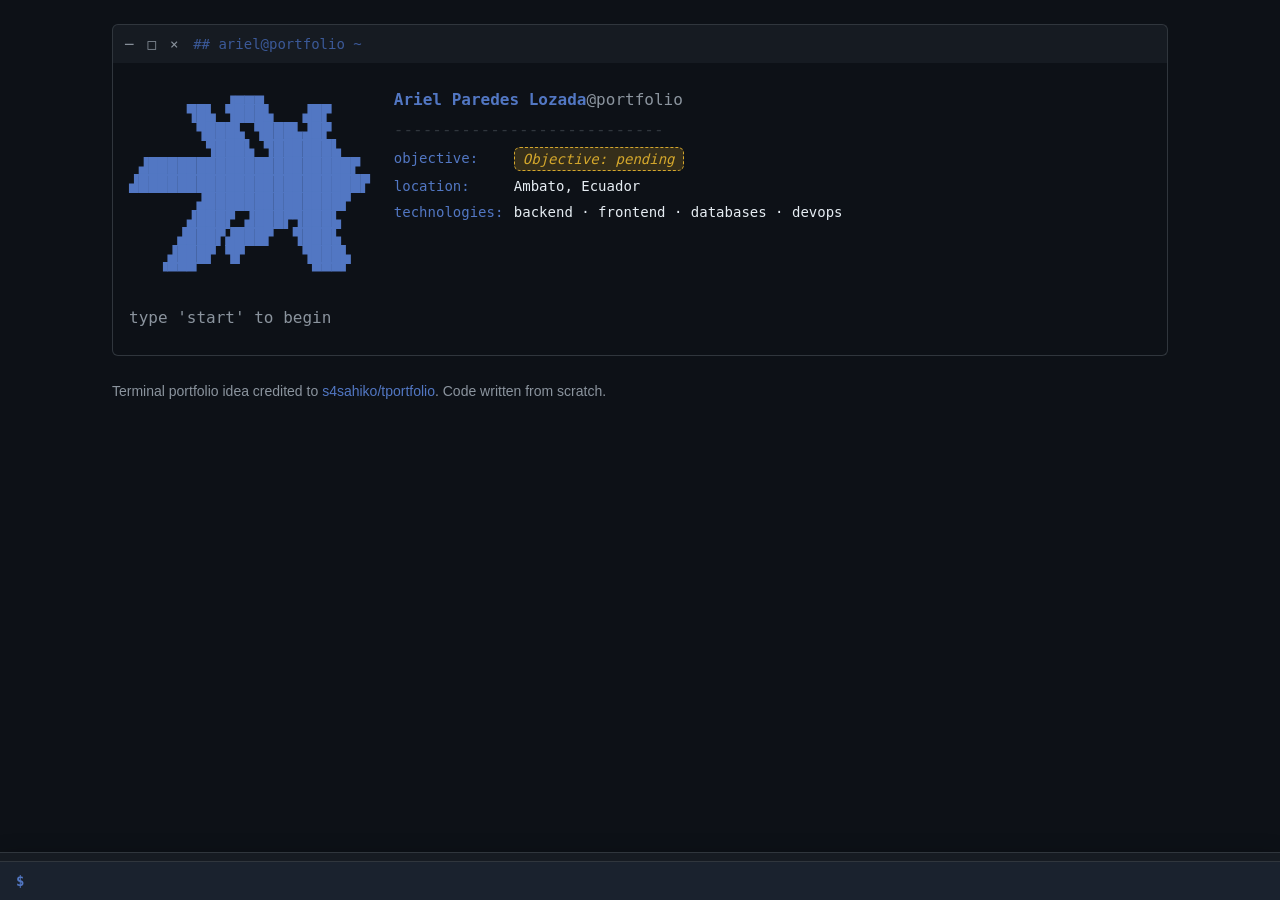
==== commit 5d69aa87: "fix: give no-JS visitors navigation and make 404.html root-relative" ====
--- a/index.html
+++ b/index.html
@@ -72,6 +72,15 @@
 
   <noscript>
     <p class="noscript-notice" data-i18n="ui.noscript">This page works without JavaScript, in English. The command line and the language switch need it.</p>
+    <nav class="noscript-nav" aria-label="Primary">
+      <ul>
+        <li><a href="about/" data-i18n="nav.about">about</a></li>
+        <li><a href="skills/" data-i18n="nav.skills">skills</a></li>
+        <li><a href="education/" data-i18n="nav.education">education</a></li>
+        <li><a href="experience/" data-i18n="nav.experience">experience</a></li>
+        <li><a href="contact/" data-i18n="nav.contact">contact</a></li>
+      </ul>
+    </nav>
   </noscript>
 
   <footer class="site-footer">
--- a/css/layout.css
+++ b/css/layout.css
@@ -1,104 +1,104 @@
-.scroll-progress {
-  position: fixed;
-  top: 0;
-  left: 0;
-  height: 3px;
-  width: 0%;
-  background: var(--accent);
-  z-index: 100;
+/* Page shell: one terminal window per page, with the command line pinned to
+   the bottom of the viewport so it is present on every screen. */
+
+body {
+  /* Room for the fixed command line. */
+  padding-bottom: 9rem;
 }
 
-.skip-link:focus {
-  position: fixed;
-  top: var(--space-2);
-  left: var(--space-2);
-  width: auto;
-  height: auto;
-  clip: auto;
-  background: var(--bg-elevated);
-  color: var(--fg);
-  padding: var(--space-2) var(--space-3);
-  border-radius: var(--radius);
-  z-index: 200;
-}
-
-.site-nav {
-  position: sticky;
-  top: 0;
-  background: var(--bg-elevated);
-  border-bottom: 1px solid var(--border);
-  z-index: 50;
-}
-
-.site-nav nav {
-  max-width: 72rem;
-  margin: 0 auto;
-  padding: var(--space-3) var(--space-4);
-}
-
-.nav-list {
-  display: flex;
-  flex-wrap: wrap;
-  gap: var(--space-4);
-  list-style: none;
-}
-
-.nav-toggle-label {
-  display: none;
-}
-
-main {
-  max-width: 72rem;
-  margin: 0 auto;
+.screen {
+  max-width: 68rem;
+  margin: var(--space-5) auto;
   padding: 0 var(--space-4);
 }
 
-.hero {
-  display: grid;
-  gap: var(--space-6);
-  padding: var(--space-8) 0;
+.screen > .window-chrome {
+  border-radius: var(--radius) var(--radius) 0 0;
 }
 
-.hero-actions {
-  display: flex;
-  flex-wrap: wrap;
-  gap: var(--space-3);
-  margin-top: var(--space-5);
+.site-menu {
+  background: var(--bg-elevated);
+  border: 1px solid var(--border);
+  border-top: none;
+  padding: var(--space-2) var(--space-3);
+  overflow-x: auto;
 }
 
-.window-section {
-  padding: var(--space-6) 0;
-  border-top: 1px solid var(--border);
+.site-menu ul {
+  display: flex;
+  gap: var(--space-4);
+  list-style: none;
+  font-family: var(--font-mono);
+  font-size: var(--step--1);
+  white-space: nowrap;
+}
+
+.site-menu a {
+  color: var(--fg-muted);
+  text-decoration: none;
+  padding: var(--space-1) 0;
+}
+
+.site-menu a::before {
+  content: './';
+  color: var(--border);
+}
+
+.site-menu a:hover,
+.site-menu a:focus-visible {
+  color: var(--fg);
+}
+
+.site-menu a[aria-current='page'] {
+  color: var(--accent);
+  border-bottom: 2px solid var(--accent);
+}
+
+.screen-body {
+  background: var(--bg);
+  border: 1px solid var(--border);
+  border-top: none;
+  border-radius: 0 0 var(--radius) var(--radius);
+  padding: var(--space-5) var(--space-4);
+}
+
+.section + .section {
+  margin-top: var(--space-7);
+  padding-top: var(--space-6);
+  border-top: 1px dashed var(--border);
+}
+
+.section-heading {
+  font-family: var(--font-mono);
+  color: var(--accent);
+  font-size: var(--step-1);
+  margin-bottom: var(--space-4);
+}
+
+.section-heading::before {
+  content: '## ';
+  color: var(--fg-muted);
 }
 
 .site-footer {
-  max-width: 72rem;
-  margin: 0 auto;
-  padding: var(--space-6) var(--space-4);
+  max-width: 68rem;
+  margin: var(--space-5) auto 0;
+  padding: 0 var(--space-4);
   color: var(--fg-muted);
   font-size: var(--step--1);
 }
 
-@media (min-width: 60rem) {
-  .hero {
-    grid-template-columns: 1fr 1fr;
-    align-items: center;
+@media (max-width: 40rem) {
+  .screen {
+    margin: 0 auto;
+    padding: 0;
+  }
+
+  .screen-body {
+    padding: var(--space-4) var(--space-3);
+  }
+
+  .section + .section {
+    margin-top: var(--space-6);
   }
 }
-
-@media (max-width: 40rem) {
-  .nav-toggle-label {
-    display: inline-block;
-    cursor: pointer;
-    padding: var(--space-2);
-  }
-
-  .nav-list {
-    display: none;
-    flex-direction: column;
-  }
-
-  .nav-toggle-input:checked ~ .nav-list {
-    display: flex;
-  }
-}
--- a/css/components.css
+++ b/css/components.css
@@ -1,3 +1,4 @@
+/* ---- window chrome ---- */
 .window-chrome {
   display: flex;
   align-items: center;
@@ -5,7 +6,6 @@
   background: var(--bg-elevated);
   border: 1px solid var(--border);
   border-bottom: none;
-  border-radius: var(--radius) var(--radius) 0 0;
   padding: var(--space-2) var(--space-3);
   font-family: var(--font-mono);
   font-size: var(--step--1);
@@ -20,13 +20,23 @@
   color: var(--accent-dim);
 }
 
+/* ---- cards ---- */
 .card {
   background: var(--bg-elevated);
   border: 1px solid var(--border);
   border-radius: var(--radius);
   padding: var(--space-4);
   box-shadow: var(--shadow);
-  margin-bottom: var(--space-4);
+}
+
+.card + .card {
+  margin-top: var(--space-4);
+}
+
+.card h3 {
+  color: var(--fg);
+  font-size: var(--step-0);
+  margin-bottom: var(--space-1);
 }
 
 .card-meta {
@@ -34,33 +44,30 @@
   font-size: var(--step--1);
 }
 
-.timeline {
-  display: grid;
+.card-grid {
+  display: grid;
+  grid-template-columns: repeat(auto-fit, minmax(16rem, 1fr));
   gap: var(--space-4);
-}
-
-.experience-group h3 {
-  margin: var(--space-5) 0 var(--space-3);
-  color: var(--accent);
-}
-
-.skill-group h3 {
-  margin: var(--space-5) 0 var(--space-3);
-  color: var(--accent);
-}
-
-.skill-chips {
-  display: flex;
-  flex-wrap: wrap;
-  gap: var(--space-2);
-  list-style: none;
-}
-
-.skill-chip {
+  list-style: none;
+}
+
+.card-grid .card + .card {
+  margin-top: 0;
+}
+
+/* ---- chips ---- */
+.chips {
+  display: flex;
+  flex-wrap: wrap;
+  gap: var(--space-2);
+  list-style: none;
+}
+
+.chip {
   display: inline-flex;
   align-items: center;
   gap: var(--space-2);
-  background: var(--bg-elevated);
+  background: var(--bg);
   border: 1px solid var(--border);
   border-radius: var(--radius);
   padding: var(--space-1) var(--space-3);
@@ -72,12 +79,25 @@
   height: 1rem;
 }
 
+.skill-group h2 {
+  color: var(--accent);
+  font-family: var(--font-mono);
+  font-size: var(--step-0);
+  margin-bottom: var(--space-3);
+}
+
+.skill-group + .skill-group {
+  margin-top: var(--space-5);
+}
+
+/* ---- buttons ---- */
 .btn {
   display: inline-block;
   padding: var(--space-2) var(--space-4);
   border-radius: var(--radius);
   border: 1px solid var(--border);
   font-weight: 600;
+  text-decoration: none;
 }
 
 .btn-primary {
@@ -91,12 +111,13 @@
   color: var(--fg);
 }
 
-.btn[aria-disabled="true"] {
+.btn[aria-disabled='true'] {
   opacity: 0.5;
   cursor: not-allowed;
   pointer-events: none;
 }
 
+/* ---- pending marker ---- */
 .placeholder {
   display: inline-block;
   background: color-mix(in srgb, var(--warn) 20%, transparent);
@@ -108,66 +129,49 @@
   font-style: italic;
 }
 
+.field-key {
+  color: var(--accent);
+}
+
+.field-key::after {
+  content: ':';
+  margin-right: 0.35ch;
+}
+
+/* ---- projects ---- */
 .project-grid {
   display: grid;
-  grid-template-columns: repeat(auto-fit, minmax(16rem, 1fr));
+  grid-template-columns: repeat(auto-fit, minmax(18rem, 1fr));
   gap: var(--space-4);
 }
 
 .project-card img {
   width: 100%;
-  border-radius: var(--radius);
+  height: auto;
+  border-radius: var(--radius);
+  border: 1px solid var(--border);
   margin-bottom: var(--space-3);
 }
 
-.contact-links {
-  list-style: none;
-  display: grid;
-  gap: var(--space-2);
-  margin-top: var(--space-5);
-}
-
-.form-field {
-  display: grid;
-  gap: var(--space-1);
-  margin-bottom: var(--space-3);
-}
-
-.form-field label {
-  font-size: var(--step--1);
-  color: var(--fg-muted);
-}
-
-.form-field input,
-.form-field textarea {
-  background: var(--bg);
-  border: 1px solid var(--border);
-  border-radius: var(--radius);
-  padding: var(--space-2);
-  color: var(--fg);
-  font-family: var(--font-sans);
-}
-
-.hero-photo {
-  width: 10rem;
-  height: 10rem;
-  border-radius: 50%;
-  object-fit: cover;
-  border: 2px solid var(--border);
-  margin-bottom: var(--space-4);
-}
-
-.cv-note {
-  font-size: var(--step--1);
-  color: var(--fg-muted);
-  margin-top: var(--space-2);
-}
-
-.noscript-notice {
-  background: var(--bg-elevated);
-  border: 1px solid var(--border);
-  padding: var(--space-4);
-  margin: var(--space-4);
+.project-card img[data-missing] {
+  opacity: 0.55;
+}
+
+.project-card p {
+  margin-bottom: var(--space-2);
+}
+
+/* ---- link lists ---- */
+.link-list {
+  list-style: none;
+  display: grid;
+  gap: var(--space-2);
+  margin-top: var(--space-3);
+}
+
+.contact-list a {
+  font-family: var(--font-mono);
+  overflow-wrap: anywhere;
 }
 
 /* ---- fastfetch block (boot screen) ---- */
@@ -210,6 +214,7 @@
 
 .fetch-row {
   display: flex;
+  flex-wrap: wrap;
   gap: var(--space-2);
   font-family: var(--font-mono);
   font-size: var(--step--1);
@@ -251,6 +256,11 @@
   font-weight: 700;
 }
 
+.about-summary,
+.about-objective {
+  margin-top: var(--space-2);
+}
+
 .about-mini {
   display: grid;
   grid-template-columns: repeat(auto-fit, minmax(14rem, 1fr));
@@ -264,32 +274,50 @@
   margin-bottom: var(--space-2);
 }
 
-.field-key {
-  color: var(--accent);
-}
-
-.field-key::after {
-  content: ':';
-  margin-right: 0.35ch;
-}
-
-.chips {
-  display: flex;
-  flex-wrap: wrap;
-  gap: var(--space-2);
-  list-style: none;
-}
-
-.chip {
+.about-mini ul {
+  list-style: none;
+  display: grid;
+  gap: var(--space-1);
+  font-size: var(--step--1);
+  color: var(--fg-muted);
+}
+
+.cv-block {
+  display: grid;
+  gap: var(--space-2);
+  justify-items: start;
+}
+
+.cv-note {
+  font-size: var(--step--1);
+  color: var(--fg-muted);
+}
+
+.noscript-notice {
+  max-width: 68rem;
+  margin: var(--space-4) auto;
+  padding: var(--space-4);
   background: var(--bg-elevated);
-  border: 1px solid var(--border);
-  border-radius: var(--radius);
-  padding: var(--space-1) var(--space-3);
-  font-size: var(--step--1);
-}
-
-.cv-block {
-  display: grid;
-  gap: var(--space-2);
-  justify-items: start;
-}
+  border: 1px solid var(--warn);
+  border-radius: var(--radius);
+}
+
+@media (max-width: 40rem) {
+  .fetch-art {
+    font-size: 0.6rem;
+  }
+
+  .portrait {
+    width: 7rem;
+    height: 7rem;
+  }
+}
+
+.noscript-nav ul {
+  display: flex;
+  flex-wrap: wrap;
+  gap: var(--space-4);
+  list-style: none;
+  font-family: var(--font-mono);
+  margin-top: var(--space-3);
+}
--- a/css/terminal.css
+++ b/css/terminal.css
@@ -1,45 +1,44 @@
-.hero-terminal {
-  border: 1px solid var(--border);
-  border-radius: var(--radius);
-  overflow: hidden;
+/* The command line. Fixed to the bottom of the viewport: it is how the site
+   is navigated, so it is never scrolled away. */
+
+.terminal {
+  position: fixed;
+  left: 0;
+  right: 0;
+  bottom: 0;
+  z-index: 10;
   background: var(--bg-elevated);
+  border-top: 1px solid var(--border);
   box-shadow: var(--shadow);
-}
-
-.hero-terminal .window-chrome {
-  border-radius: 0;
-}
-
-.terminal-body {
   font-family: var(--font-mono);
   font-size: var(--step--1);
-  padding: var(--space-3);
 }
 
 .terminal-output {
   display: block;
-  max-height: 14rem;
+  max-height: 9rem;
   overflow-y: auto;
+  padding: var(--space-2) var(--space-4) 0;
+  color: var(--fg-muted);
   white-space: pre-wrap;
-  margin-bottom: var(--space-2);
-  color: var(--fg);
+  overflow-wrap: anywhere;
 }
 
-.terminal-output::before {
-  content: "Try: help, whoami, ls projects, cat cv";
-  display: block;
-  color: var(--fg-muted);
-  margin-bottom: var(--space-2);
+.terminal-output > div {
+  padding: 0.1rem 0;
 }
 
 .terminal-input-line {
   display: flex;
   align-items: center;
   gap: var(--space-2);
+  padding: var(--space-2) var(--space-4);
+  border-top: 1px solid var(--border);
 }
 
 .terminal-prompt {
   color: var(--accent);
+  font-weight: 700;
 }
 
 .terminal-input {
@@ -50,19 +49,23 @@
   font-family: var(--font-mono);
   font-size: var(--step--1);
   caret-color: var(--accent);
-  animation: terminal-caret 1s step-end infinite;
 }
 
 .terminal-input:focus {
   outline: none;
 }
 
-@keyframes terminal-caret {
-  50% { caret-color: transparent; }
+.terminal-input-line:focus-within {
+  background: color-mix(in srgb, var(--accent) 8%, transparent);
 }
 
-@media (prefers-reduced-motion: reduce) {
-  .terminal-input {
-    animation: none;
+.terminal-line {
+  font-family: var(--font-mono);
+  color: var(--fg-muted);
+}
+
+@media (max-width: 40rem) {
+  .terminal-output {
+    max-height: 6rem;
   }
 }
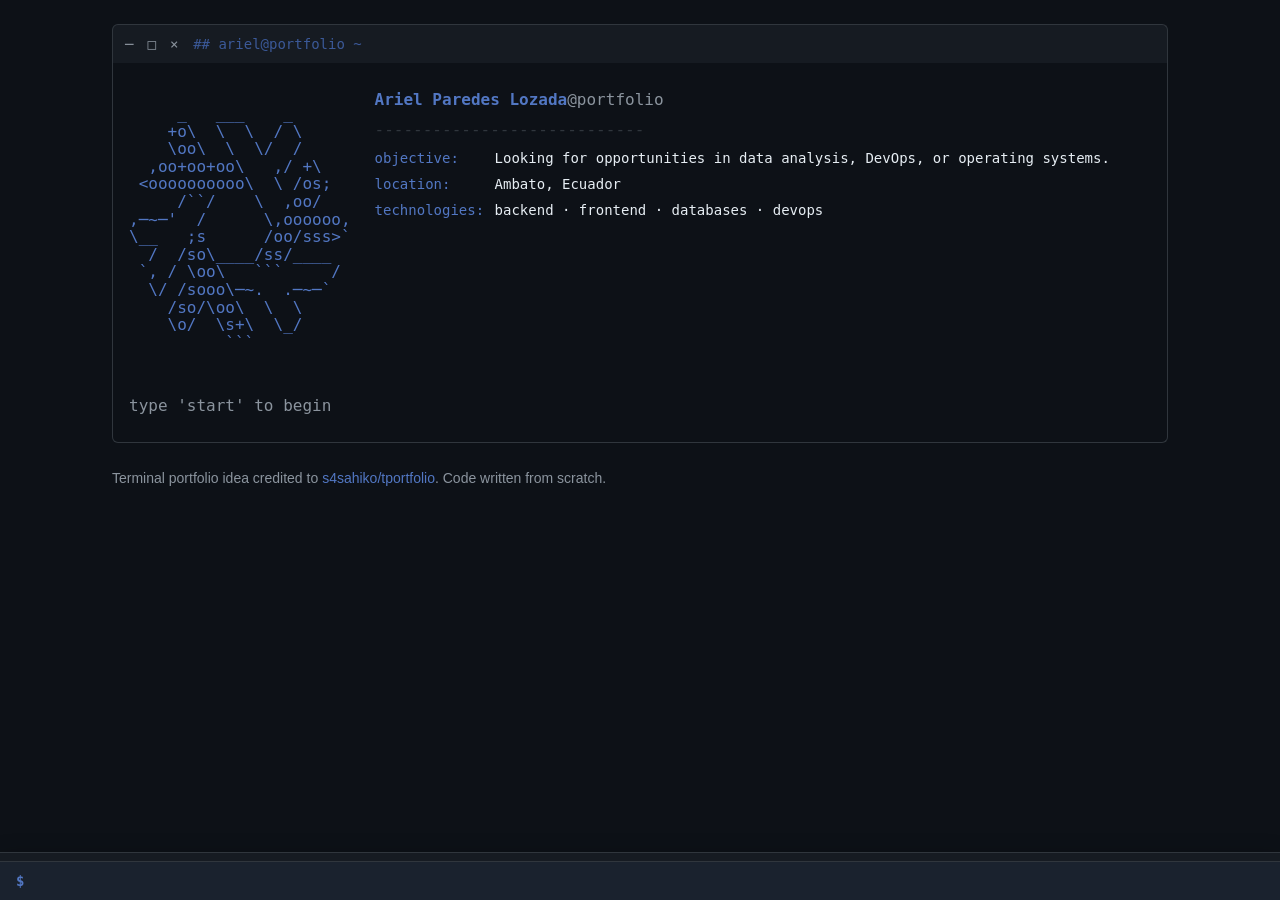
==== commit 50b1c001: "feat: add real data about projects" ====
--- a/index.html
+++ b/index.html
@@ -1,15 +1,18 @@
 <!DOCTYPE html>
 <html lang="en">
+
 <head>
   <meta charset="UTF-8">
   <meta name="viewport" content="width=device-width, initial-scale=1.0">
   <title>Ariel Paredes Lozada — Portfolio</title>
-  <meta name="description" content="Terminal portfolio of Ariel Paredes Lozada, software engineering student focused on data analysis, DevOps and systems.">
+  <meta name="description"
+    content="Terminal portfolio of Ariel Paredes Lozada, software engineering student focused on data analysis, DevOps and systems.">
   <meta name="author" content="Ariel Paredes Lozada">
   <meta name="theme-color" content="#0d1117">
 
   <meta property="og:title" content="Ariel Paredes Lozada — Portfolio">
-  <meta property="og:description" content="Terminal portfolio of Ariel Paredes Lozada, software engineering student focused on data analysis, DevOps and systems.">
+  <meta property="og:description"
+    content="Terminal portfolio of Ariel Paredes Lozada, software engineering student focused on data analysis, DevOps and systems.">
   <meta property="og:type" content="website">
   <meta property="og:image" content="images/android-chrome-512x512.png">
   <meta name="twitter:card" content="summary">
@@ -25,6 +28,7 @@
   <link rel="stylesheet" href="css/components.css">
   <link rel="stylesheet" href="css/terminal.css">
 </head>
+
 <body class="is-boot" data-page="boot" data-asset-prefix="">
   <a class="skip-link visually-hidden" href="#main" data-i18n="ui.skipLink">Skip to main content</a>
 
@@ -38,23 +42,34 @@
 
     <main id="main" class="screen-body">
       <div class="fetch">
-        <pre class="fetch-art" aria-hidden="true">          ▗▄▄▄       
-      ▜█▙ ▜███▙   ▟█▛
-       ▜███▙ ▜███▙▟█▛
-        ▜███▙ ▜██████▙
- ▟█████████████████████▛
-▟███████████████████████▛
-       ▟██████████████▛ 
-      ▟███▛ ▟███▛▜███▙  
-     ▟███▛▟███▛  ▜███▙  
-    ▟███▛ ▜▛      ▜███▙ 
-   ▝▀▀▀            ▀▀▀▘ </pre>
+        <pre class="fetch-art" aria-hidden="true">
+
+     _   ___    _      
+    +o\  \  \  / \     
+    \oo\  \  \/  /     
+  ,oo+oo+oo\   ,/ +\   
+ &ltoooooooooo\  \ /os;  
+     /``/    \  ,oo/   
+,─~─'  /      \,oooooo,
+\__   ;s      /oo/sss>`
+  /  /so\____/ss/____  
+ `, / \oo\   ```     / 
+  \/ /sooo\─~.  .─~─`  
+    /so/\oo\  \  \     
+    \o/  \s+\  \_/     
+          ```          
+        </pre>
         <div class="fetch-info">
           <p class="fetch-title">Ariel Paredes Lozada<span class="fetch-at">@portfolio</span></p>
           <p class="fetch-rule" aria-hidden="true">----------------------------</p>
-          <div class="fetch-row"><span class="fetch-key"><span data-i18n="boot.objective">objective</span></span><span class="fetch-value"><span class="placeholder"><span data-i18n="ui.objective">Objective</span>: <span data-i18n="ui.pending">pending</span></span></span></div>
-          <div class="fetch-row"><span class="fetch-key"><span data-i18n="boot.location">location</span></span><span class="fetch-value">Ambato, Ecuador</span></div>
-          <div class="fetch-row"><span class="fetch-key"><span data-i18n="boot.technologies">technologies</span></span><span class="fetch-value">backend · frontend · databases · devops</span></div>
+          <div class="fetch-row"><span class="fetch-key"><span data-i18n="boot.objective">objective</span></span><span
+              class="fetch-value"><span data-i18n="ui.objective"> Looking for opportunities in data
+              analysis, DevOps, or operating systems.</span></span></div>
+          <div class="fetch-row"><span class="fetch-key"><span data-i18n="boot.location">location</span></span><span
+              class="fetch-value">Ambato, Ecuador</span></div>
+          <div class="fetch-row"><span class="fetch-key"><span
+                data-i18n="boot.technologies">technologies</span></span><span class="fetch-value">backend · frontend ·
+              databases · devops</span></div>
         </div>
       </div>
       <p class="boot-hint" data-i18n="boot.hint">type &#39;start&#39; to begin</p>
@@ -64,14 +79,15 @@
       <output class="terminal-output" id="terminal-output" aria-live="polite"></output>
       <div class="terminal-input-line">
         <span class="terminal-prompt" aria-hidden="true">$</span>
-        <input type="text" id="terminal-input" class="terminal-input" autocomplete="off"
-               spellcheck="false" autocapitalize="off" aria-label="Terminal command input">
+        <input type="text" id="terminal-input" class="terminal-input" autocomplete="off" spellcheck="false"
+          autocapitalize="off" aria-label="Terminal command input">
       </div>
     </div>
   </div>
 
   <noscript>
-    <p class="noscript-notice" data-i18n="ui.noscript">This page works without JavaScript, in English. The command line and the language switch need it.</p>
+    <p class="noscript-notice" data-i18n="ui.noscript">This page works without JavaScript, in English. The command line
+      and the language switch need it.</p>
     <nav class="noscript-nav" aria-label="Primary">
       <ul>
         <li><a href="about/" data-i18n="nav.about">about</a></li>
@@ -93,4 +109,5 @@
 
   <script type="module" src="js/main.js"></script>
 </body>
-</html>
+
+</html>
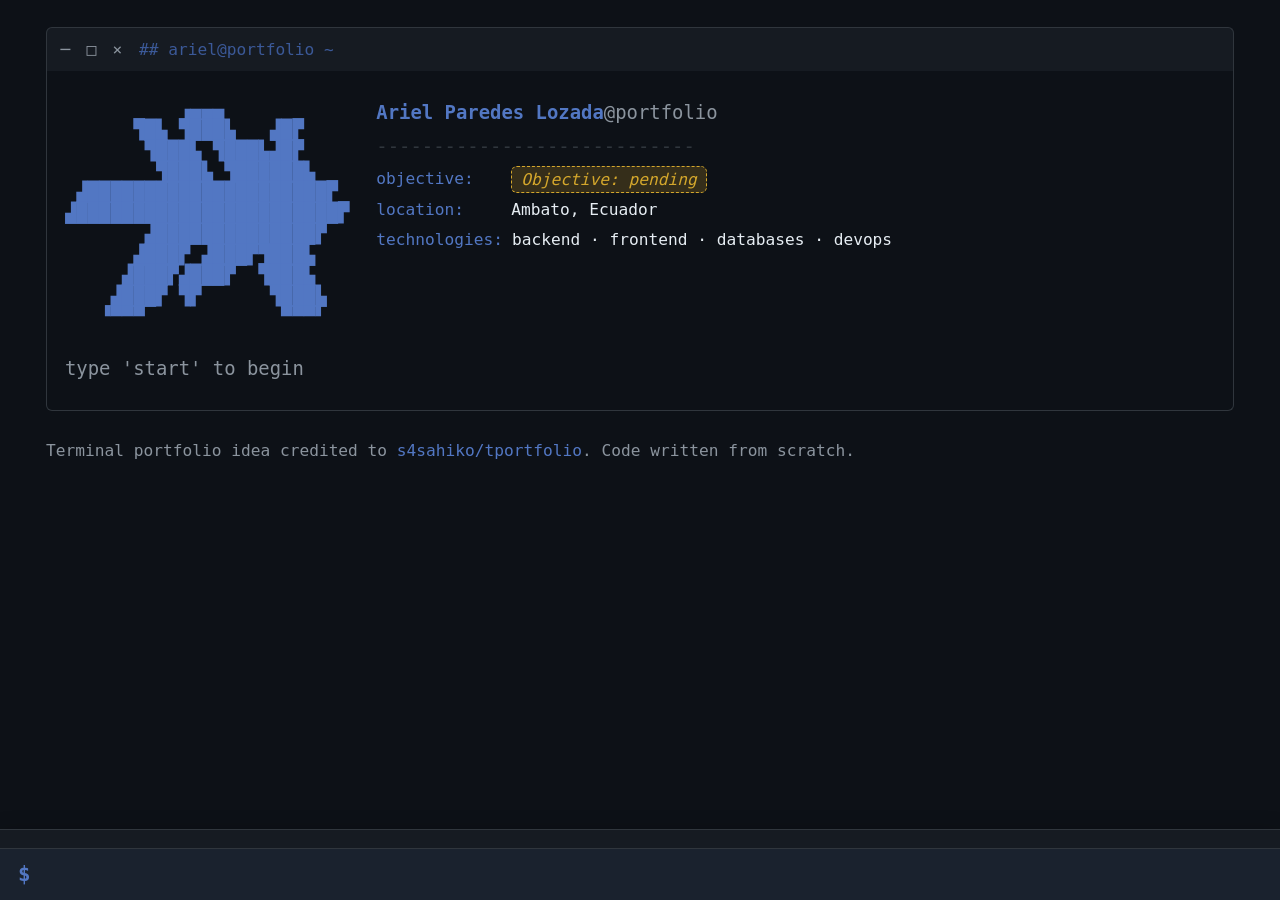
==== commit 34a87b2a: "feat: terminal typography, two more projects, real events, cert previews Ariel's review asked for si" ====
--- a/index.html
+++ b/index.html
@@ -1,18 +1,15 @@
 <!DOCTYPE html>
 <html lang="en">
-
 <head>
   <meta charset="UTF-8">
   <meta name="viewport" content="width=device-width, initial-scale=1.0">
   <title>Ariel Paredes Lozada — Portfolio</title>
-  <meta name="description"
-    content="Terminal portfolio of Ariel Paredes Lozada, software engineering student focused on data analysis, DevOps and systems.">
+  <meta name="description" content="Terminal portfolio of Ariel Paredes Lozada, software engineering student focused on data analysis, DevOps and systems.">
   <meta name="author" content="Ariel Paredes Lozada">
   <meta name="theme-color" content="#0d1117">
 
   <meta property="og:title" content="Ariel Paredes Lozada — Portfolio">
-  <meta property="og:description"
-    content="Terminal portfolio of Ariel Paredes Lozada, software engineering student focused on data analysis, DevOps and systems.">
+  <meta property="og:description" content="Terminal portfolio of Ariel Paredes Lozada, software engineering student focused on data analysis, DevOps and systems.">
   <meta property="og:type" content="website">
   <meta property="og:image" content="images/android-chrome-512x512.png">
   <meta name="twitter:card" content="summary">
@@ -28,7 +25,6 @@
   <link rel="stylesheet" href="css/components.css">
   <link rel="stylesheet" href="css/terminal.css">
 </head>
-
 <body class="is-boot" data-page="boot" data-asset-prefix="">
   <a class="skip-link visually-hidden" href="#main" data-i18n="ui.skipLink">Skip to main content</a>
 
@@ -42,34 +38,23 @@
 
     <main id="main" class="screen-body">
       <div class="fetch">
-        <pre class="fetch-art" aria-hidden="true">
-
-     _   ___    _      
-    +o\  \  \  / \     
-    \oo\  \  \/  /     
-  ,oo+oo+oo\   ,/ +\   
- &ltoooooooooo\  \ /os;  
-     /``/    \  ,oo/   
-,─~─'  /      \,oooooo,
-\__   ;s      /oo/sss>`
-  /  /so\____/ss/____  
- `, / \oo\   ```     / 
-  \/ /sooo\─~.  .─~─`  
-    /so/\oo\  \  \     
-    \o/  \s+\  \_/     
-          ```          
-        </pre>
+        <pre class="fetch-art" aria-hidden="true">          ▗▄▄▄       
+      ▜█▙ ▜███▙   ▟█▛
+       ▜███▙ ▜███▙▟█▛
+        ▜███▙ ▜██████▙
+ ▟█████████████████████▛
+▟███████████████████████▛
+       ▟██████████████▛ 
+      ▟███▛ ▟███▛▜███▙  
+     ▟███▛▟███▛  ▜███▙  
+    ▟███▛ ▜▛      ▜███▙ 
+   ▝▀▀▀            ▀▀▀▘ </pre>
         <div class="fetch-info">
           <p class="fetch-title">Ariel Paredes Lozada<span class="fetch-at">@portfolio</span></p>
           <p class="fetch-rule" aria-hidden="true">----------------------------</p>
-          <div class="fetch-row"><span class="fetch-key"><span data-i18n="boot.objective">objective</span></span><span
-              class="fetch-value"><span data-i18n="ui.objective"> Looking for opportunities in data
-              analysis, DevOps, or operating systems.</span></span></div>
-          <div class="fetch-row"><span class="fetch-key"><span data-i18n="boot.location">location</span></span><span
-              class="fetch-value">Ambato, Ecuador</span></div>
-          <div class="fetch-row"><span class="fetch-key"><span
-                data-i18n="boot.technologies">technologies</span></span><span class="fetch-value">backend · frontend ·
-              databases · devops</span></div>
+          <div class="fetch-row"><span class="fetch-key"><span data-i18n="boot.objective">objective</span></span><span class="fetch-value"><span class="placeholder"><span data-i18n="ui.objective">Objective</span>: <span data-i18n="ui.pending">pending</span></span></span></div>
+          <div class="fetch-row"><span class="fetch-key"><span data-i18n="boot.location">location</span></span><span class="fetch-value">Ambato, Ecuador</span></div>
+          <div class="fetch-row"><span class="fetch-key"><span data-i18n="boot.technologies">technologies</span></span><span class="fetch-value">backend · frontend · databases · devops</span></div>
         </div>
       </div>
       <p class="boot-hint" data-i18n="boot.hint">type &#39;start&#39; to begin</p>
@@ -79,15 +64,14 @@
       <output class="terminal-output" id="terminal-output" aria-live="polite"></output>
       <div class="terminal-input-line">
         <span class="terminal-prompt" aria-hidden="true">$</span>
-        <input type="text" id="terminal-input" class="terminal-input" autocomplete="off" spellcheck="false"
-          autocapitalize="off" aria-label="Terminal command input">
+        <input type="text" id="terminal-input" class="terminal-input" autocomplete="off"
+               spellcheck="false" autocapitalize="off" aria-label="Terminal command input">
       </div>
     </div>
   </div>
 
   <noscript>
-    <p class="noscript-notice" data-i18n="ui.noscript">This page works without JavaScript, in English. The command line
-      and the language switch need it.</p>
+    <p class="noscript-notice" data-i18n="ui.noscript">This page works without JavaScript, in English. The command line and the language switch need it.</p>
     <nav class="noscript-nav" aria-label="Primary">
       <ul>
         <li><a href="about/" data-i18n="nav.about">about</a></li>
@@ -109,5 +93,4 @@
 
   <script type="module" src="js/main.js"></script>
 </body>
-
-</html>+</html>
--- a/css/tokens.css
+++ b/css/tokens.css
@@ -11,12 +11,17 @@
   --font-mono: ui-monospace, "SF Mono", "Cascadia Code", "Fira Code", Consolas, monospace;
   --font-sans: -apple-system, BlinkMacSystemFont, "Segoe UI", Roboto, Helvetica, Arial, sans-serif;
 
-  --step--1: 0.875rem;
-  --step-0: 1rem;
-  --step-1: 1.25rem;
-  --step-2: 1.563rem;
-  --step-3: 1.953rem;
-  --step-4: 2.441rem;
+  --step--1: 0.9rem;
+  --step-0: 1.05rem;
+  --step-1: 1.3rem;
+  --step-2: 1.6rem;
+  --step-3: 2rem;
+  --step-4: 2.5rem;
+
+  /* The command line is read at arm's length and typed into: it gets its own
+     size, a notch above body text, and its own row height. */
+  --terminal-size: 1.15rem;
+  --terminal-row: 1.35rem;
 
   --space-1: 0.25rem;
   --space-2: 0.5rem;
--- a/css/base.css
+++ b/css/base.css
@@ -4,16 +4,20 @@
   box-sizing: border-box;
 }
 
+/* Everything is scaled from here: 112.5% of the browser default makes the
+   whole site a step larger without touching a single rem value below. */
 html {
-  font-size: 100%;
+  font-size: 112.5%;
 }
 
 body {
   background: var(--bg);
   color: var(--fg);
-  font-family: var(--font-sans);
+  /* The site is a terminal, so the terminal face is the default, not the
+     exception. --font-sans is kept in tokens.css for anything that opts out. */
+  font-family: var(--font-mono);
   font-size: var(--step-0);
-  line-height: 1.6;
+  line-height: 1.55;
 }
 
 a {
--- a/css/layout.css
+++ b/css/layout.css
@@ -3,7 +3,8 @@
 
 body {
   /* Room for the fixed command line. */
-  padding-bottom: 9rem;
+  /* Clears the fixed command line: 11rem of output plus its input row. */
+  padding-bottom: 12rem;
 }
 
 .screen {
--- a/css/components.css
+++ b/css/components.css
@@ -139,26 +139,59 @@
 }
 
 /* ---- projects ---- */
+/* No screenshots here by design: the cards are read, not looked at. */
 .project-grid {
   display: grid;
-  grid-template-columns: repeat(auto-fit, minmax(18rem, 1fr));
+  grid-template-columns: repeat(auto-fit, minmax(20rem, 1fr));
   gap: var(--space-4);
 }
 
-.project-card img {
+.project-card p {
+  margin-bottom: var(--space-2);
+}
+
+/* ---- certificate previews ---- */
+.cert-preview {
   width: 100%;
   height: auto;
-  border-radius: var(--radius);
-  border: 1px solid var(--border);
-  margin-bottom: var(--space-3);
-}
-
-.project-card img[data-missing] {
+  aspect-ratio: 4 / 3;
+  object-fit: cover;
+  border: 1px solid var(--border);
+  border-radius: var(--radius);
+  margin-bottom: var(--space-2);
+  background: var(--bg);
+}
+
+.cert-card h3 {
+  margin-top: var(--space-1);
+}
+
+/* ---- events ---- */
+.event-card {
+  display: flex;
+  gap: var(--space-4);
+  align-items: flex-start;
+}
+
+.event-logo {
+  width: 4.5rem;
+  height: 4.5rem;
+  flex: 0 0 auto;
+  object-fit: contain;
+  border: 1px solid var(--border);
+  border-radius: var(--radius);
+  background: var(--bg);
+  padding: var(--space-1);
+}
+
+.event-body {
+  min-width: 0;
+}
+
+/* A stand-in image says so by being dimmer than a real one. */
+.cert-preview[data-missing],
+.event-logo[data-missing] {
   opacity: 0.55;
-}
-
-.project-card p {
-  margin-bottom: var(--space-2);
 }
 
 /* ---- link lists ---- */
--- a/css/terminal.css
+++ b/css/terminal.css
@@ -11,14 +11,15 @@
   border-top: 1px solid var(--border);
   box-shadow: var(--shadow);
   font-family: var(--font-mono);
-  font-size: var(--step--1);
+  font-size: var(--terminal-size);
+  line-height: var(--terminal-row);
 }
 
 .terminal-output {
   display: block;
-  max-height: 9rem;
+  max-height: 11rem;
   overflow-y: auto;
-  padding: var(--space-2) var(--space-4) 0;
+  padding: var(--space-3) var(--space-4) var(--space-1);
   color: var(--fg-muted);
   white-space: pre-wrap;
   overflow-wrap: anywhere;
@@ -31,8 +32,8 @@
 .terminal-input-line {
   display: flex;
   align-items: center;
-  gap: var(--space-2);
-  padding: var(--space-2) var(--space-4);
+  gap: var(--space-3);
+  padding: var(--space-3) var(--space-4);
   border-top: 1px solid var(--border);
 }
 
@@ -47,7 +48,8 @@
   border: none;
   color: var(--fg);
   font-family: var(--font-mono);
-  font-size: var(--step--1);
+  font-size: var(--terminal-size);
+  line-height: var(--terminal-row);
   caret-color: var(--accent);
 }
 
@@ -66,6 +68,6 @@
 
 @media (max-width: 40rem) {
   .terminal-output {
-    max-height: 6rem;
+    max-height: 7rem;
   }
 }
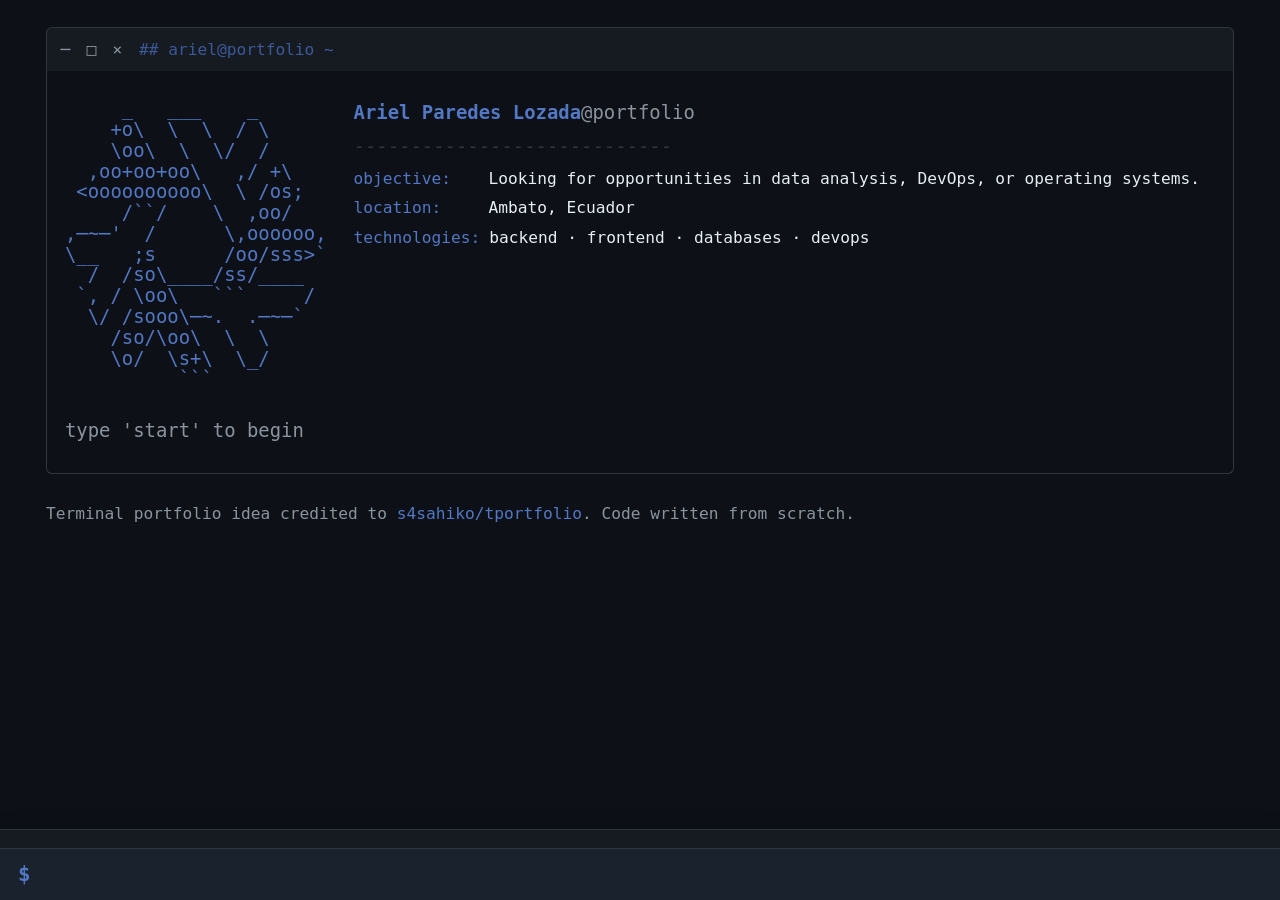
==== commit 417ad1ea: "fix: restore Ariel's data and the logo a rebuild had overwritten Commit 50b1c00 filled the placehold" ====
--- a/index.html
+++ b/index.html
@@ -38,21 +38,24 @@
 
     <main id="main" class="screen-body">
       <div class="fetch">
-        <pre class="fetch-art" aria-hidden="true">          ▗▄▄▄       
-      ▜█▙ ▜███▙   ▟█▛
-       ▜███▙ ▜███▙▟█▛
-        ▜███▙ ▜██████▙
- ▟█████████████████████▛
-▟███████████████████████▛
-       ▟██████████████▛ 
-      ▟███▛ ▟███▛▜███▙  
-     ▟███▛▟███▛  ▜███▙  
-    ▟███▛ ▜▛      ▜███▙ 
-   ▝▀▀▀            ▀▀▀▘ </pre>
+        <pre class="fetch-art" aria-hidden="true">     _   ___    _      
+    +o\  \  \  / \     
+    \oo\  \  \/  /     
+  ,oo+oo+oo\   ,/ +\   
+ &lt;oooooooooo\  \ /os;  
+     /``/    \  ,oo/   
+,─~─&#39;  /      \,oooooo,
+\__   ;s      /oo/sss&gt;`
+  /  /so\____/ss/____  
+ `, / \oo\   ```     / 
+  \/ /sooo\─~.  .─~─`  
+    /so/\oo\  \  \     
+    \o/  \s+\  \_/     
+          ```          </pre>
         <div class="fetch-info">
           <p class="fetch-title">Ariel Paredes Lozada<span class="fetch-at">@portfolio</span></p>
           <p class="fetch-rule" aria-hidden="true">----------------------------</p>
-          <div class="fetch-row"><span class="fetch-key"><span data-i18n="boot.objective">objective</span></span><span class="fetch-value"><span class="placeholder"><span data-i18n="ui.objective">Objective</span>: <span data-i18n="ui.pending">pending</span></span></span></div>
+          <div class="fetch-row"><span class="fetch-key"><span data-i18n="boot.objective">objective</span></span><span class="fetch-value"><span data-i18n="section.about.objective">Looking for opportunities in data analysis, DevOps, or operating systems.</span></span></div>
           <div class="fetch-row"><span class="fetch-key"><span data-i18n="boot.location">location</span></span><span class="fetch-value">Ambato, Ecuador</span></div>
           <div class="fetch-row"><span class="fetch-key"><span data-i18n="boot.technologies">technologies</span></span><span class="fetch-value">backend · frontend · databases · devops</span></div>
         </div>
